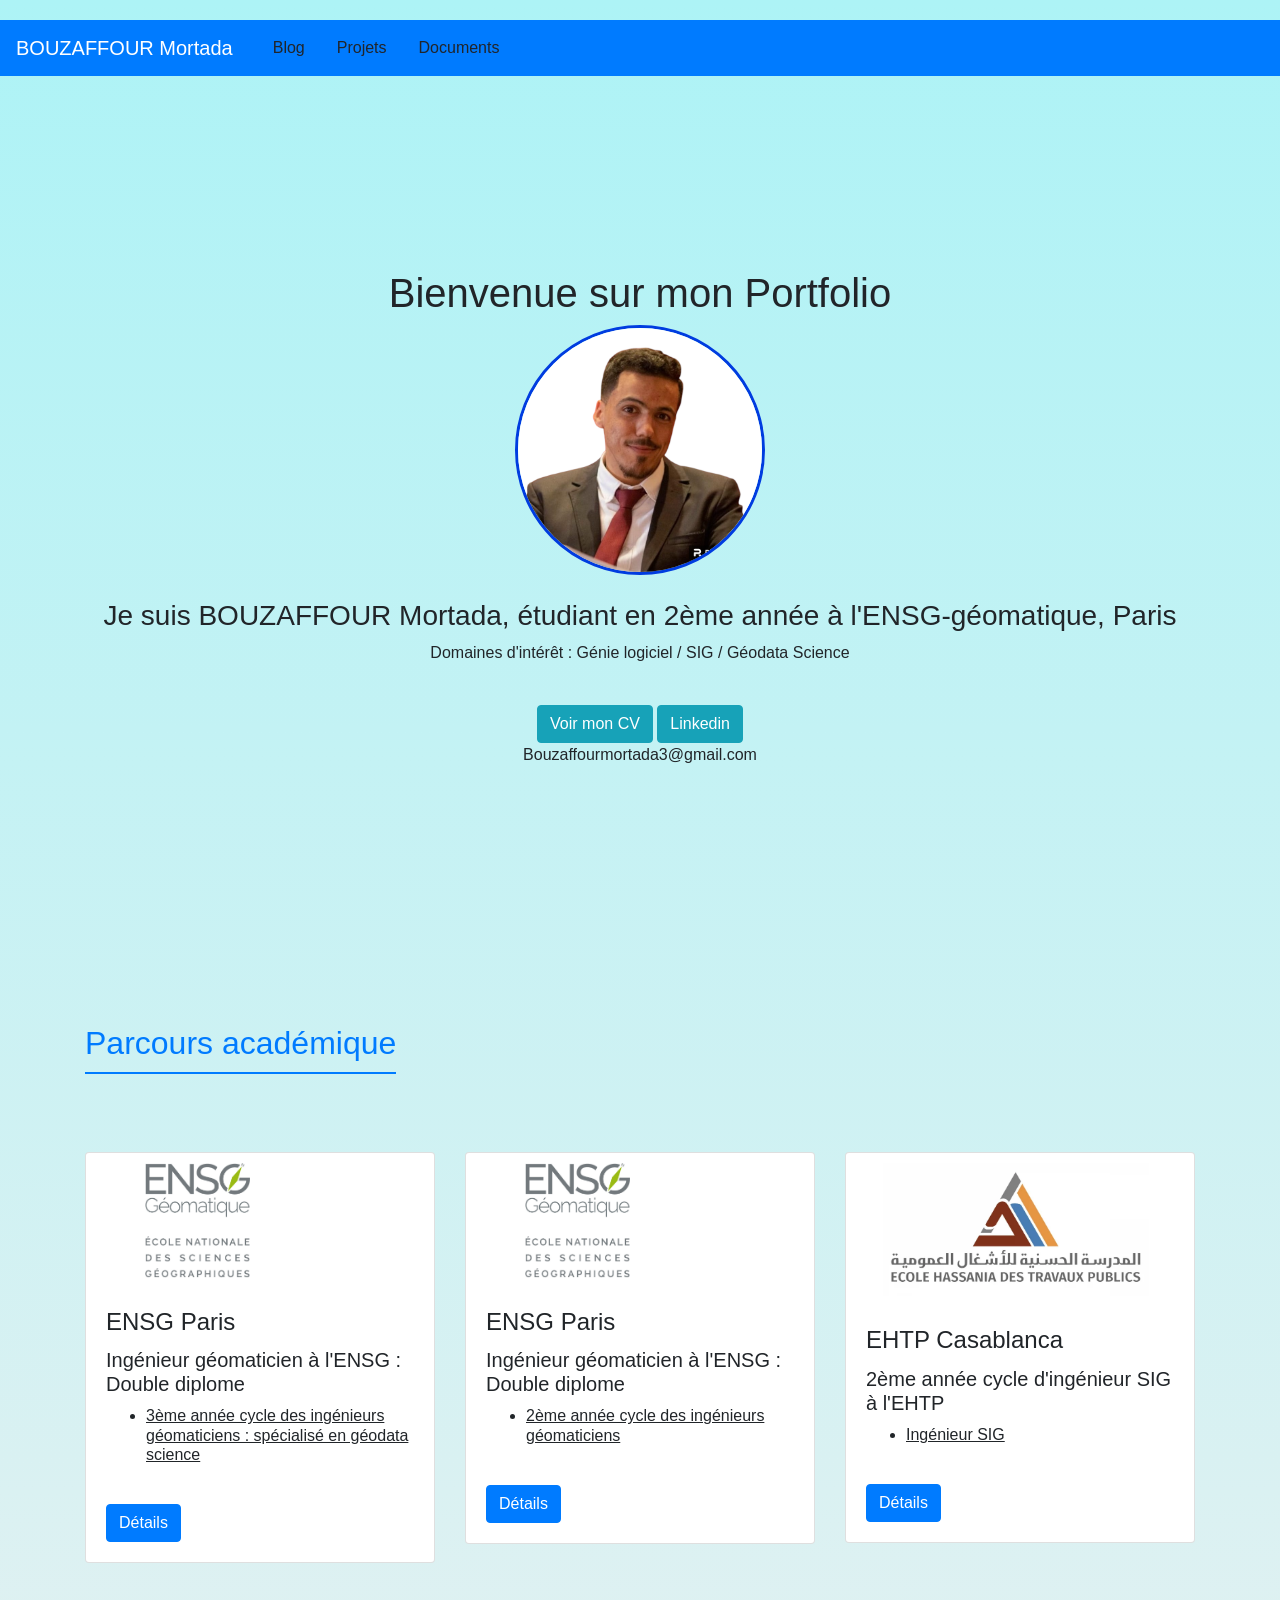
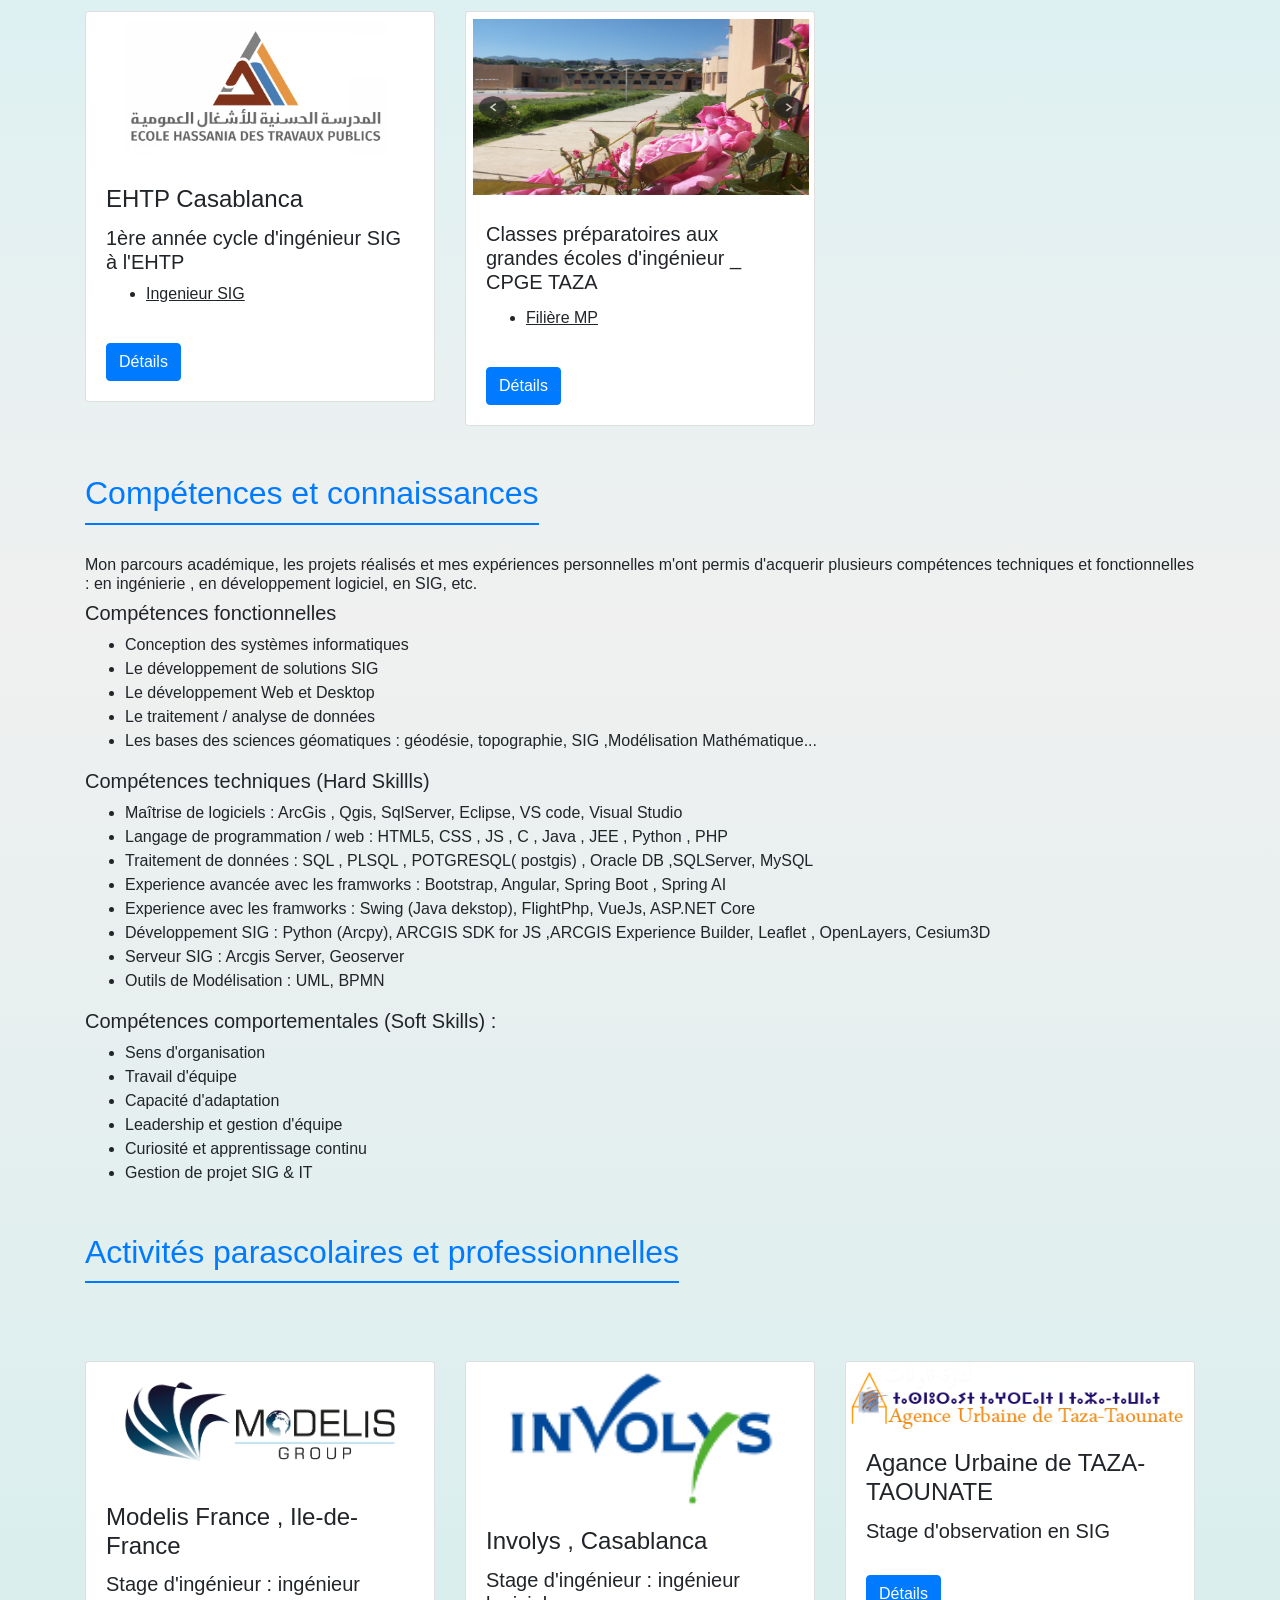
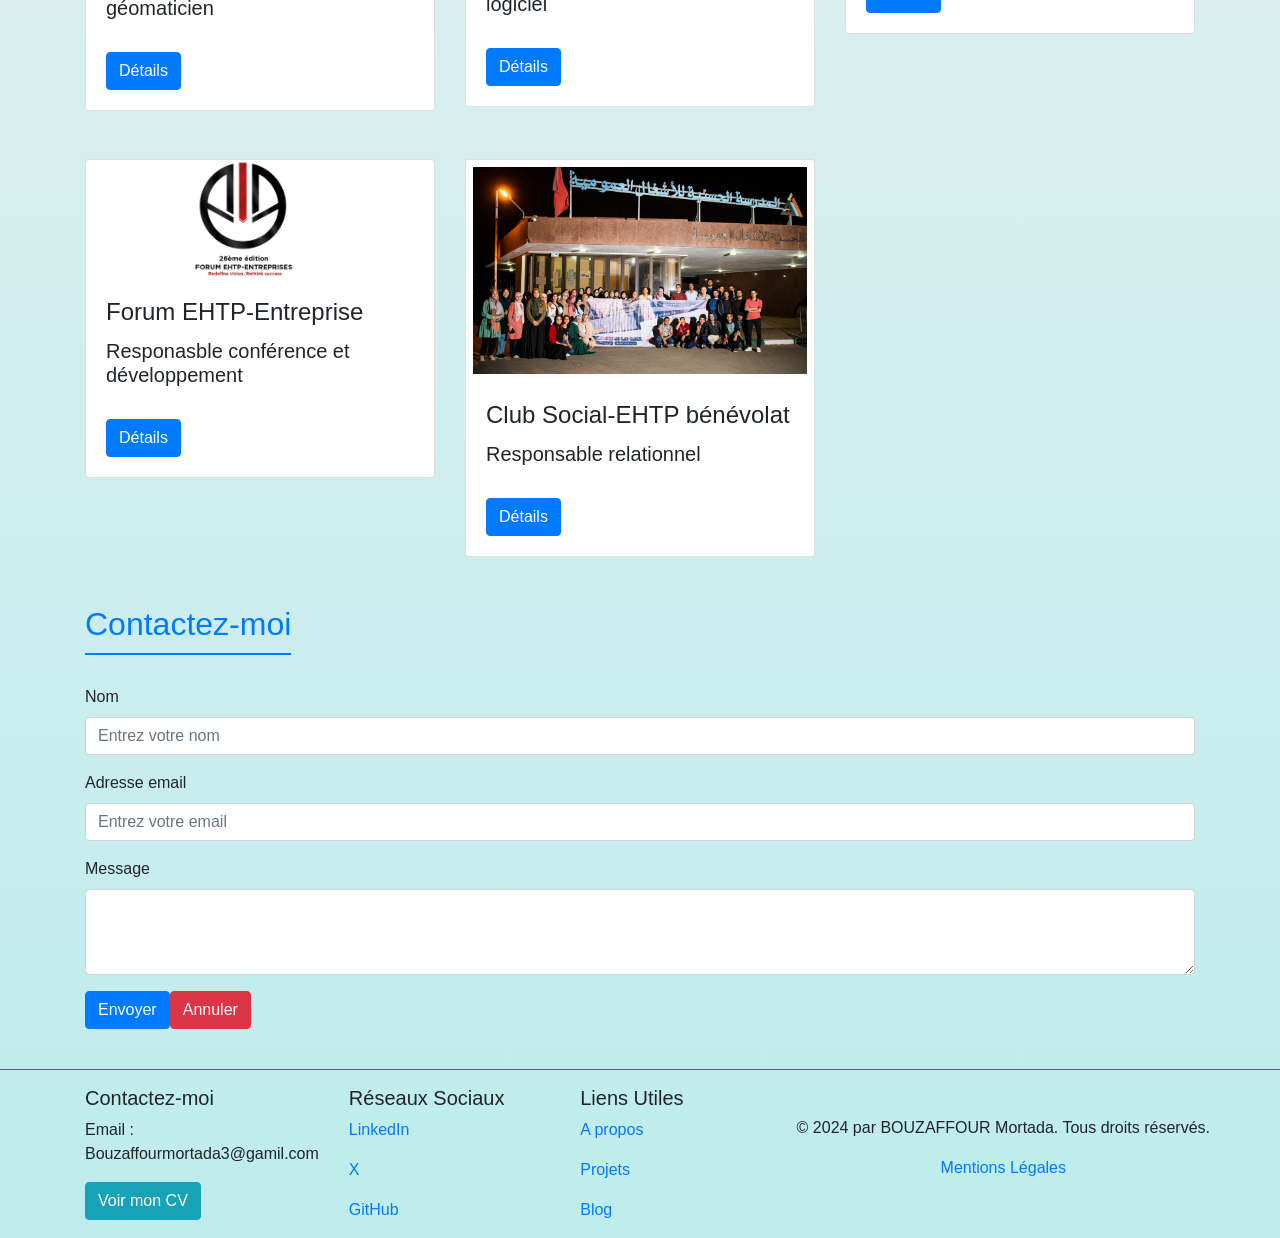
==== index.html @ d9fcce7d "mise à jour , ajout du stage modelis, et mise à jours des compétences , et de la 3 eme année à l'ens" ====
<!DOCTYPE html>
<html lang="fr">
<head>
    <meta charset="UTF-8">
    <meta name="viewport" content="width=device-width, initial-scale=1.0">
    <title>Portfolio</title>
    <!-- Bootstrap CSS -->
    <link href="https://stackpath.bootstrapcdn.com/bootstrap/4.5.2/css/bootstrap.min.css" rel="stylesheet">
    <!-- Custom CSS -->
    <link href="style.css" rel="stylesheet">
</head>
<body>


    <!-- Barre de navigation -->
  
     <nav class="navbar navbar-expand-lg navbar-dark bg-primary">
        <a class="navbar-brand " href="index.html">BOUZAFFOUR Mortada  </a>
        <button class="navbar-toggler" type="button" data-toggle="collapse" data-target="#navbarNav" aria-controls="navbarNav" aria-expanded="false" aria-label="Toggle navigation">
            <span class="navbar-toggler-icon"></span>
        </button>
        <div class="collapse navbar-collapse" id="navbarNav">
            <ul class="navbar-nav">
                <li class="nav-item ml-3">
                    <a class="nav-link text-body" href="blog.html">Blog </a>
                </li>
                <li class="nav-item ml-3">
                    <a class="nav-link text-body" href="projects.html">Projets</a>
                </li>
                <li class="nav-item ml-3">
                    <a class="nav-link text-body" href="documents.html">Documents</a>
                </li>
                
            </ul>
           
        </div>
    </nav>

    <!-- Section Page de Garde -->
<section id="home" class="container-fluid text-center" >
  <div class="row align-items-center min-vh-100">
      <div class="col">
        <h1>Bienvenue sur mon Portfolio</h1>
          <img src="Ressources/image_back_blanc.png" alt="Ma photo" class="rounded-circle" style="width:20%;height:20% ;border:3px solid rgb(0, 60, 224)">
          <br> <br><h3>Je suis BOUZAFFOUR  Mortada, étudiant en 2ème année à l'ENSG-géomatique, Paris</h3>
              <p > Domaines d'intérêt : Génie logiciel / SIG  / Géodata Science  </p><br>
             <a class="btn btn-info" href="Ressources/BOUZAFFOUR_Mortada_CV_SIG_QR.pdf" target="_blank">Voir mon CV </a> 
             <a class="btn btn-info me-2" href="https://www.linkedin.com/in/mortada-bouzaffour-1b0741219/" target="_blank">Linkedin</a> 

             <ul class="list-unstyled">
             
              <li>
                  <i class="fas fa-envelope"></i> Bouzaffourmortada3@gmail.com
              </li>
          </ul>
      </div>
  </div>
</section>

<!---->
<!-- Section Parcours académiques  -->
<section id="Parcours" class="container mt-5">
  <h2>Parcours académique</h2>
    <div class="row">
        <!-- ENSG 3ème année Géomaticien -->
    <div class="col-md-4 mt-5">
      <div class="card">
        <div>
          <img class="card-img-top" src="Ressources/ENSG.png" alt="ENSG Paris" style="width:50%;height:50%;padding:10px;padding-left:17%">
        </div>
        <div class="card-body">
          <h4 class="card-title">ENSG Paris</h4>
          <h5 class="card-text">Ingénieur géomaticien à l'ENSG : Double diplome</h5>
          <ul class="A">
            <li><h6 style="text-decoration:underline">3ème année cycle des ingénieurs géomaticiens : spécialisé en géodata science</h6>
              <i style="display: none;">- Systèmes d’information  </i>
              <i style="display: none;">- Analyse de données : Apprentissage statistique / IA, Statistique, Analyse spatiale </i>
              <i style="display: none;">- Architecture des SI d'entreprise et DevOps </i>
              <i style="display: none;">- Systèmes d'information décisionnels </i>
              <i style="display: none;">- Big-Data - gestion de données volumineuses et semi-structurées </i>
              <i style="display: none;">- Données géo-référencées, data science et prise de décision </i>
              <i style="display: none;">- ETL spatial </i>
              <i style="display: none;">- Webmapping, géovisualisation, data visualisation </i>

            </li>
          </ul>
          <br>
          <button onclick="toggleDetails(this)" class="btn btn-primary">Détails</button>
        </div>
      </div>
    </div>


      <!-- ENSG 2ème année Géomaticien -->
    <div class="col-md-4 mt-5">
      <div class="card">
        <div>
          <img class="card-img-top" src="Ressources/ENSG.png" alt="ENSG Paris" style="width:50%;height:50%;padding:10px;padding-left:17%">
        </div>
        <div class="card-body">
          <h4 class="card-title">ENSG Paris</h4>
          <h5 class="card-text">Ingénieur géomaticien à l'ENSG : Double diplome</h5>
          <ul class="A">
            <li><h6 style="text-decoration:underline">2ème année cycle des ingénieurs géomaticiens</h6>
              <i style="display: none;">- Géomatique et applications</i>
              <i style="display: none;">- Développement SIG desktop ( python - ArcGis Pro )</i>
              <i style="display: none;">- Photogrammétrie et géodésie avancée</i>
              <i style="display: none;">- Bases de données spatiales (POSTGIS) </i>
              <i style="display: none;">- Modélisation avancée en OOP </i>
              <i style="display: none;">- Normes et standards de données géographiques</i>
              <i style="display: none;">- Analyse  spatiale</i>
              <i style="display: none;">- Système d'information et réseaux </i>
              <i style="display: none;">- Gestion de projet Agile </i>
              <i style="display: none;">- Développement web / web mapping ( php, vue js , leaflet, openlayers , geoserver) </i>

            </li>
          </ul>
          <br>
          <button onclick="toggleDetails(this)" class="btn btn-primary">Détails</button>
        </div>
      </div>
    </div>
      <!-- EHTP -->
      <div class="col-md-4 mt-5 ">
          <div class="card">
              <img class="card-img-top" src="Ressources/ehtp_casa.webp" alt="EHTP Casablanca" style="width:90%;height:90%;padding:10px;padding-left:37px">
              <div class="card-body">
                  <h4 class="card-title">EHTP Casablanca</h4>
                  <h5 class="card-text" >2ème année cycle d'ingénieur SIG à l'EHTP</h5>
                  <ul class="A">
                    <li ><h6 style="text-decoration:underline">Ingénieur SIG</h6>
                      <i style="display: none;">- Analyse spatiale </i>
                      <i style="display: none;">- Statistques et analyse de données </i>
                      <i style="display: none;">- GPS et topographie avancée</i>
                      <i style="display: none;" >- Photogrammétrie </i> 
                      <i style="display: none;">- Conception de SI : UML</i>
                      <i style="display: none;" >- Développemnt web2 : Html,Bootstrap , ASP.NET , SQLServer</i>
                      <i style="display: none;">- Développement Web1: HTML,XML, Ajax,CSS; Bootstrap,JQuery,NodeJs,ExpressJS</i>
                      <i style="display: none;" >- Algorithmique et Programmation JAVA , JAVA Avancée </i> 
                    </li> 
                    
                  </ul>
                 <br>
                 <button onclick="toggleDetails(this)" class="btn btn-primary">Détails</button>

              </div>
          </div>
      </div>

     <!-- 1 ere année EHTP-->
      <div class="col-md-4 mt-5">
        <div class="card">
            <img class="card-img-top" src="Ressources/ehtp_casa.webp" alt="EHTP Casablanca" style="width:90%;height:90%;padding:10px;padding-left:37px">
            <div class="card-body">
                <h4 class="card-title">EHTP Casablanca</h4>
                <h5 class="card-text">1ère année cycle d'ingénieur SIG à l'EHTP</h5>
                <ul class="A">
                  <li> <h6 style="text-decoration:underline">Ingenieur SIG</h6>
                    <i style="display: none;">- Anlyse numérique </i>
                      <i style="display: none;">- Recherche opérationnelle </i>
                      <i style="display: none;" >- Géodésie et topographie fondamentale</i>
                      <i style="display: none;" >- Télédétection et traitement d'image </i>
                      <i style="display: none;">- Développement SIG </i>
                      <i style="display: none;" >- Algorithmique et Programmation C </i> 
                      <i style="display: none;">- Programmation orienté objet C++</i>
                  </li>
                </ul>
               <br>
               <button onclick="toggleDetails(this)" class="btn btn-primary">Détails</button>

            </div>
        </div>
    </div>

     <!--  PREPA -->
     <div class="col-md-4 mt-5">
      <div class="card">
        <div>
          <img class="card-img-top" src="Ressources/cpge_taza.png" alt="CPGE TAZA" style="height:190px; width:350px; padding:2%;">
        </div>
        <div class="card-body">
              <h5 class="card-title"> Classes préparatoires aux grandes écoles d'ingénieur _ CPGE TAZA</h5>
               <ul>
                <li> <h6 style="text-decoration:underline">Filière MP </h6>

                      
              </li>
              </ul>
              <ol class="A" style="display: none;">
                <i>Mathématiques, Physique et science d'ingénieur </i> 

                  <li >
                   <h6>Mathématiques fondamentales</h6> 
                    <i  > Algèbre linéaire, Analyse , Polynomes, Topologie ... </i>
                  </li>
                  <li > <h6>Physique fondamentale </h6>
                    <i  > Mécanique , thermmodynamique, Optique physique/ondulatoire , Electromagnétique, Electronique...</i>
                  </li>
                  <li > <h6>Informatique </h6>
                    <i  >Architecture des ordinateurs, Algorithmique et programmation avec Python, Base de données relationnelle et langage SQL</i>
                  </li>
                 
                </ol>
               <br>
            <button onclick="toggleDetails2(this)" class="btn btn-primary">Détails</button>
          </div>
      </div>
  </div>
</section>


<!-- Section  Compétences -->
<section id="hardSkills" class="container mt-5">
  <h2>Compétences et connaissances</h2>
  <h6>Mon parcours académique, les projets réalisés et mes expériences personnelles m'ont permis d'acquerir plusieurs compétences techniques  et fonctionnelles : en ingénierie , en développement logiciel, en SIG, etc.</h6>
 
    <h5> Compétences fonctionnelles</h5>
    <ul>
    <li> Conception des systèmes informatiques</li>
    <li> Le développement de solutions SIG</li>
    <li> Le développement Web et Desktop </li>
    <li> Le traitement / analyse de données   </li>
    <li> Les bases des sciences géomatiques : géodésie, topographie, SIG ,Modélisation Mathématique...  </li>
  </ul>
  
  <h5> Compétences techniques (Hard Skillls)</h5>
  <ul>
    <li> Maîtrise de logiciels : ArcGis , Qgis, SqlServer, Eclipse, VS code, Visual Studio</li>
  <li> Langage de programmation / web  : HTML5, CSS , JS , C , Java , JEE , Python , PHP</li>
  <li> Traitement de données : SQL , PLSQL , POTGRESQL( postgis) , Oracle DB ,SQLServer, MySQL</li>
  <li> Experience avancée avec les framworks : Bootstrap, Angular, Spring Boot , Spring AI </li>
  <li> Experience avec les framworks :  Swing (Java dekstop), FlightPhp, VueJs, ASP.NET Core </li>
  <li> Développement SIG : Python (Arcpy), ARCGIS SDK for JS ,ARCGIS Experience Builder, Leaflet , OpenLayers, Cesium3D </li>
  <li> Serveur  SIG : Arcgis Server, Geoserver </li>
  <li> Outils de Modélisation  : UML, BPMN   </li>
  </ul>

  <h5> Compétences comportementales (Soft Skills) :</h5>
  <ul><li> Sens d'organisation </li>
  <li>Travail d'équipe </li>
  <li>Capacité d'adaptation </li> 
  <li>Leadership et gestion d'équipe </li>
  <li>Curiosité et apprentissage continu </li>
  <li>Gestion de projet SIG & IT  </li>
</ul>
  <!-- Ajoutez plus de détails sur vos compétences et études ici -->
</section>

<!--  Section Activitées parascolaire et expérience professionnelles -->
<section id="Parcours" class="container mt-5">
  <h2>Activités parascolaires et professionnelles</h2>
    <div class="row">

       <!-- Stage d'ingénieur 2 : Modelis france -->
      <div class="col-md-4 mt-5">
        <div class="card">
            <img class="card-img-top" src="Ressources/MODELIS-Groupe.png" alt="Modelis France, société de services en géométique" >
            <div class="card-body">
                <h4 class="card-title">Modelis France , Ile-de-France</h4>
                <h5 class="card-text">Stage d'ingénieur : ingénieur géomaticien</h5>
                <ul class="A"  style="display: none;">
                  <li><h6>Sujet :</h6> 
                    Participation au développement de GeoLand, une application web sig dédiée au cadastre et aux calculs topographiques.
                     En particulier, la mise en place d'un assistant IA géospatial intégré au GeoLand.  
                  </li>
                  <li> <h6>Taches et Réalisations :</h6>
                  <i>- Comprendre les besoins fonctionnelles et mettre en place les modules et les APIs correspondants.  </i>
                    <i>- Mise en place de widgets d'analyse spatiale , de validation de la géomètrie , de profil utilisateur ..., avec Angular et openlayers  </i>
                   
                      <i>- Développement des APIs métier avec Spring Boot   </i>
                      <li> - Conception et mise en place d'un assistant IA, en utilisant le Framwork java Spring AI  </li>
                      </li> 
                   <li> <a href="Ressources/Rapport_de_stage_modelis.pdf" target="_blank"> Voir Rapport</a></li>
                </ul>
               <br>
               <button onclick="toggleDetails2(this)" class="btn btn-primary">Détails</button>
            </div>
        </div>
    </div>


      <!-- Stage d'ingénieur -->
      <div class="col-md-4 mt-5">
        <div class="card">
            <img class="card-img-top" src="Ressources/involys.png" alt="Involys, éditeur de logiciels , Casablanca" >
            <div class="card-body">
                <h4 class="card-title">Involys , Casablanca</h4>
                <h5 class="card-text">Stage d'ingénieur : ingénieur logiciel </h5>
                <ul class="A"  style="display: none;">
                  <li><h6>Sujet :</h6> 
                    Mise en place d’un syst`eme de
                    journalisation des transactions dans une
                    solution de gestion des budgets et des
                    achats
                  </li>
                  <li> <h6>Taches et Réalisations :</h6>
                  <i>- Comprendre les besoins client, adaptation avec l'environnement de travail tachnique de la société (.NET , Azure , Angular , Oracle DB )  </i>
                    <i>- Analyse de données et développement de scripts PLSQL pour la création et le  peuplement de la BD </i>
                   
                      <i>- Développement des API Back-End en utilisant .NET CORE   </i>
                      <li> - Développemnt de quelque module de l'intérface utilisateur en utilisant le framwork Angular  </li>
                      </li> 
                   <li> <a href="Ressources/Rapport_involys_p1_2.pdf" target="_blank"> Voir Rapport</a></li>
                </ul>
               <br>
               <button onclick="toggleDetails2(this)" class="btn btn-primary">Détails</button>
            </div>
        </div>
    </div>

      <!-- Stage d'observation -->
      <div class="col-md-4 mt-5">
          <div class="card">
              <img class="card-img-top" src="Ressources/Au_taza_taounat.png" alt="Agence urbaine de TAZA-TAOUNATE" >
              <div class="card-body">
                  <h4 class="card-title">Agance Urbaine de TAZA-TAOUNATE</h4>
                  <h5 class="card-text">Stage d'observation en SIG </h5>
                  <ul class="A"  style="display: none;">
                    <li><h6>Sujet :</h6> 
                      Elaboration d'un mode opératoire pour l'intégration des
                      documents d'urbanisme dans le Géoportail national
                    </li>
                    <li> <h6>Taches et Réalisations :</h6>
                    <i>-Comprendre le processus de préparation des plan d'aménagement et de
                      développement </i>
                      <i>-Préparation du plan d'aménagement du centre de MAGHRAOUA </i>
                     
                        <i>-Développement des scripts Python pour l'automatisation de la procédure </i>
                        </li> 
                     <li> <a href="Ressources/BOUZAFFOUR_Mortada_2SIG_Rapport_SIP.pdf" target="_blank"> Voir Rapport</a></li>
                  </ul>
                 <br>
                 <button onclick="toggleDetails2(this)" class="btn btn-primary">Détails</button>
              </div>
          </div>
      </div>

         <!--  Forum -->
         <div class="col-md-4 mt-5">
          <div class="card">
              <img class="card-img-top" src="Ressources/forum.png" alt="Forum EHTP-Entreprise" style="width:60%;height:60%;padding-left: 30%;" >
              <div class="card-body">
                <h4 class="card-title"> Forum EHTP-Entreprise</h4>
                  <h5 class="card-text">Responasble conférence et développement </h5>                   
                   <ul class="A" style="display: none;">
                      <li >Participation à l'organisation de la 26ème édition de Forum annuel des entreprises </li>
                      <li> Participation au développement du thème de la 26ème édition
                        <i > “La gestion durable des ressources hydriques pour assurer un avenir résilient : un défi majeur pour un ingénieur novateur”</i>
                      </li>
  
                    </ul>
                   <br>
                <button onclick="toggleDetails2(this)" class="btn btn-primary">Détails</button>
              </div>
          </div>
      </div>
  
     
        <!--  Social -->
        <div class="col-md-4 mt-5">
          <div class="card">
              <img class="card-img-top" src="Ressources/club_social.jpg" alt="Caravane club social ehtp" style="padding: 2%;" >
              <div class="card-body">
                  <h4 class="card-title"> Club Social-EHTP bénévolat</h4>
                  <h5 class="card-text">Responsable relationnel  </h5>                   
                   <ul class="A" style="display: none;">
                      <li>Responsable de l'organisation de forum social de l'Ecole Hassania des Travaux Publics</li>
                      <li > Animateur de la journée du forum social</li>
                      <li > Chef de cellule : Aménagement , Caravane BASSMA édition 13 </li>
                      <li > Participation à l'action : Warm Hearts</li>


                    </ul>
                   <br>
                   <button onclick="toggleDetails2(this)" class="btn btn-primary">Détails</button>

              </div>
          </div>
        </div>

      
</section>

<!-- Section ; contactez moi -->
<section class="container mt-5">
  <h2>Contactez-moi</h2>
  <div>
  <form id="formContact" method="POST">
      <div class="form-group">
          <label for="nom">Nom</label>
          <input name="Nom" type="text" class="input form-control" id="nom" placeholder="Entrez votre nom">
      </div>
      <div class="form-group">
          <label for="email">Adresse email</label>
          <input name="Email" type="email" class="input form-control" id="email" placeholder="Entrez votre email">
      </div>
      <div class="form-group">
          <label for="message">Message</label>
          <textarea    name="Message" class="input form-control" id="messagecontact" rows="3"></textarea>
      </div>
     
      <div class="d-flex justify-content-start">
        <div class="me-5"> <!-- Bootstrap 5 uses 'me-*' for margin end, 'mr-*' in Bootstrap 4 -->
          <button class="btn btn-primary" type="submit" id="submit-button">
            Envoyer
          </button>
        </div>
        <div>
          <button onclick="cancel()" class="btn btn-danger">
            Annuler
          </button>
        </div>
      </div>
      

  </form>
 
  <div
  id="message"
  style="
    display: none;
    margin: 20px;
    font-weight: bold;
    color: green;
    padding: 8px;
    background-color: beige;
    border-radius: 4px;
    border-color: aquamarine;
  "
></div>

</div>
  <br>
  
</section>

<hr class="bg-primary" >
<footer class="footer">
  <div class="container">
      <div class="row">
          <div class="col">
              <h5>Contactez-moi</h5>
              <p>Email : Bouzaffourmortada3@gamil.com</p>
             
                <a class="btn btn-info" href="Ressources/BOUZAFFOUR_Mortada_CV_SIG_QR.pdf" target="_blank">Voir mon CV </a> 
               
          </div>
          <div class="col">
              <h5>Réseaux Sociaux</h5>
              <p><a href="https://www.linkedin.com/in/mortada-bouzaffour-1b0741219/" target="_blank">LinkedIn</a></p>
              <p><a href="https://twitter.com/print_symphony" target="_blank">X</a></p>
              <p><a href="https://github.com/mortadabff" target="_blank">GitHub</a></p>
          </div>
          <div class="col">
              <h5>Liens Utiles</h5>
              <p><a href="#">A propos</a></p>
              <p><a href="projects.html">Projets</a></p>
              <p><a href="blog.html">Blog</a></p>
          </div>

          <div class="footer-bottom" style=" text-align: center; margin-top: 20px;padding-top: 10px;">
            <p>© 2024 par BOUZAFFOUR Mortada. Tous droits réservés.</p>
            <p><a href="MentionsLegales.html">Mentions Légales</a></p>
        </div>

      </div>
  </div>
</footer>

  
  

<script>
  function toggleDetails(button) {
      var contents = button.parentElement.querySelectorAll('.A >li > i');
      contents.forEach(function(content) {
          if (content.style.display === 'none') {
              content.style.display = 'block';
              button.textContent = 'Moins de détails';
          } else {
              content.style.display = 'none';
              button.textContent = 'Détails';
          }
      });
  }

  function toggleDetails2(button) {
      var contents = button.parentElement.querySelectorAll('.A');
      contents.forEach(function(content) {
          if (content.style.display === 'none') {
              content.style.display = 'block';
              button.textContent = 'Moins de détails';
          } else {
              content.style.display = 'none';
              button.textContent = 'Détails';
          }
      });
  }
  function toggleDetails3(button) {
      var contents = button.parentElement.querySelectorAll('.A');
      contents.forEach(function(content) {
          if (content.style.display === 'none') {
              content.style.display = 'block';
              button.textContent = 'Moins de détails';
          } else {
              content.style.display = 'none';
              button.textContent = 'Détails';
          }
      });
  }

  </script>

<script>
  document.getElementById("formContact").addEventListener("submit", function (e) {
    e.preventDefault(); // Prevent the default form submission
    document.getElementById("message").textContent = "Submitting..";
    document.getElementById("message").style.display = "block";
    document.getElementById("submit-button").disabled = true;

    // Collect the form data
    var formData = new FormData(this);
    var keyValuePairs = [];
    for (var pair of formData.entries()) {
      keyValuePairs.push(pair[0] + "=" + pair[1]);
    }

    var formDataString = keyValuePairs.join("&");

    // Send a POST request to your Google Apps Script
    fetch(
      "https://script.google.com/macros/s/AKfycbxHWndEGBR891V6knwzvIdC1I8MZAuiKZEB40sPesVJzAdSeg1YFvNuL2kiKyPC7c9T/exec",
      {
        redirect: "follow",
        method: "POST",
        body: formDataString,
        headers: {
          "Content-Type": "text/plain;charset=utf-8",
        },
      }
    )
      .then(function (response) {
        // Check if the request was successful
        if (response) {
          return response; // Assuming your script returns JSON response
        } else {
          throw new Error("Failed to submit the form.");
        }
      })
      .then(function (data) {
        // Display a success message
        document.getElementById("message").textContent =
          "Data submitted successfully!";
        document.getElementById("message").style.display = "block";
        document.getElementById("message").style.backgroundColor = "green";
        document.getElementById("message").style.color = "beige";
        document.getElementById("submit-button").disabled = false;
        document.getElementById("formContact").reset();

        setTimeout(function () {
          document.getElementById("message").textContent = "";
          document.getElementById("message").style.display = "none";
        }, 2600);
      })
      .catch(function (error) {
        // Handle errors, you can display an error message here
        console.error(error);
        document.getElementById("message").textContent =
          "An error occurred while submitting the form.";
        document.getElementById("message").style.display = "block";
      });


      function cancel (error) { 
        document.getElementById("form").reset();
      }

  });
</script>


    <!-- Bootstrap JS, Popper.js, and jQuery -->
    <script src="https://code.jquery.com/jquery-3.5.1.slim.min.js"></script>
    <script src="https://cdn.jsdelivr.net/npm/@popperjs/core@2.11.6/dist/umd/popper.min.js"></script>
    <script src="https://stackpath.bootstrapcdn.com/bootstrap/4.5.2/js/bootstrap.min.js"></script>
</body>
</html>
---- style.css ----
body {
    padding-top: 20px;
}

#about {
    text-align: center;
}
h2 {
    font-family: 'Arial', sans-serif; /* Choisissez une police élégante */
    color: #007bff; /* Couleur de titre (par exemple, bleu Bootstrap) */
    text-align: center; /* Centrer les titres */
    margin-bottom: 30px; /* Espace sous le titre */
    padding-bottom: 10px; /* Espace au-dessus de la ligne */
    border-bottom: 2px solid #007bff; /* Ligne sous le titre */
    display: inline-block; /* Permet la bordure de s'adapter à la longueur du texte */
    line-height: 1.2; /* Espacement des lignes */
}

/* Personnalisation pour les sections spécifiques si nécessaire */
#skills h2 {
    /* Styles spécifiques à la section Études et Compétences */
}

#contact h2 {
    /* Styles spécifiques à la section Contact */
}
body {
    background: linear-gradient(to bottom, rgb(173, 243, 246),rgb(240, 240, 240), rgb(190, 236, 236));
    background-repeat: no-repeat;
}
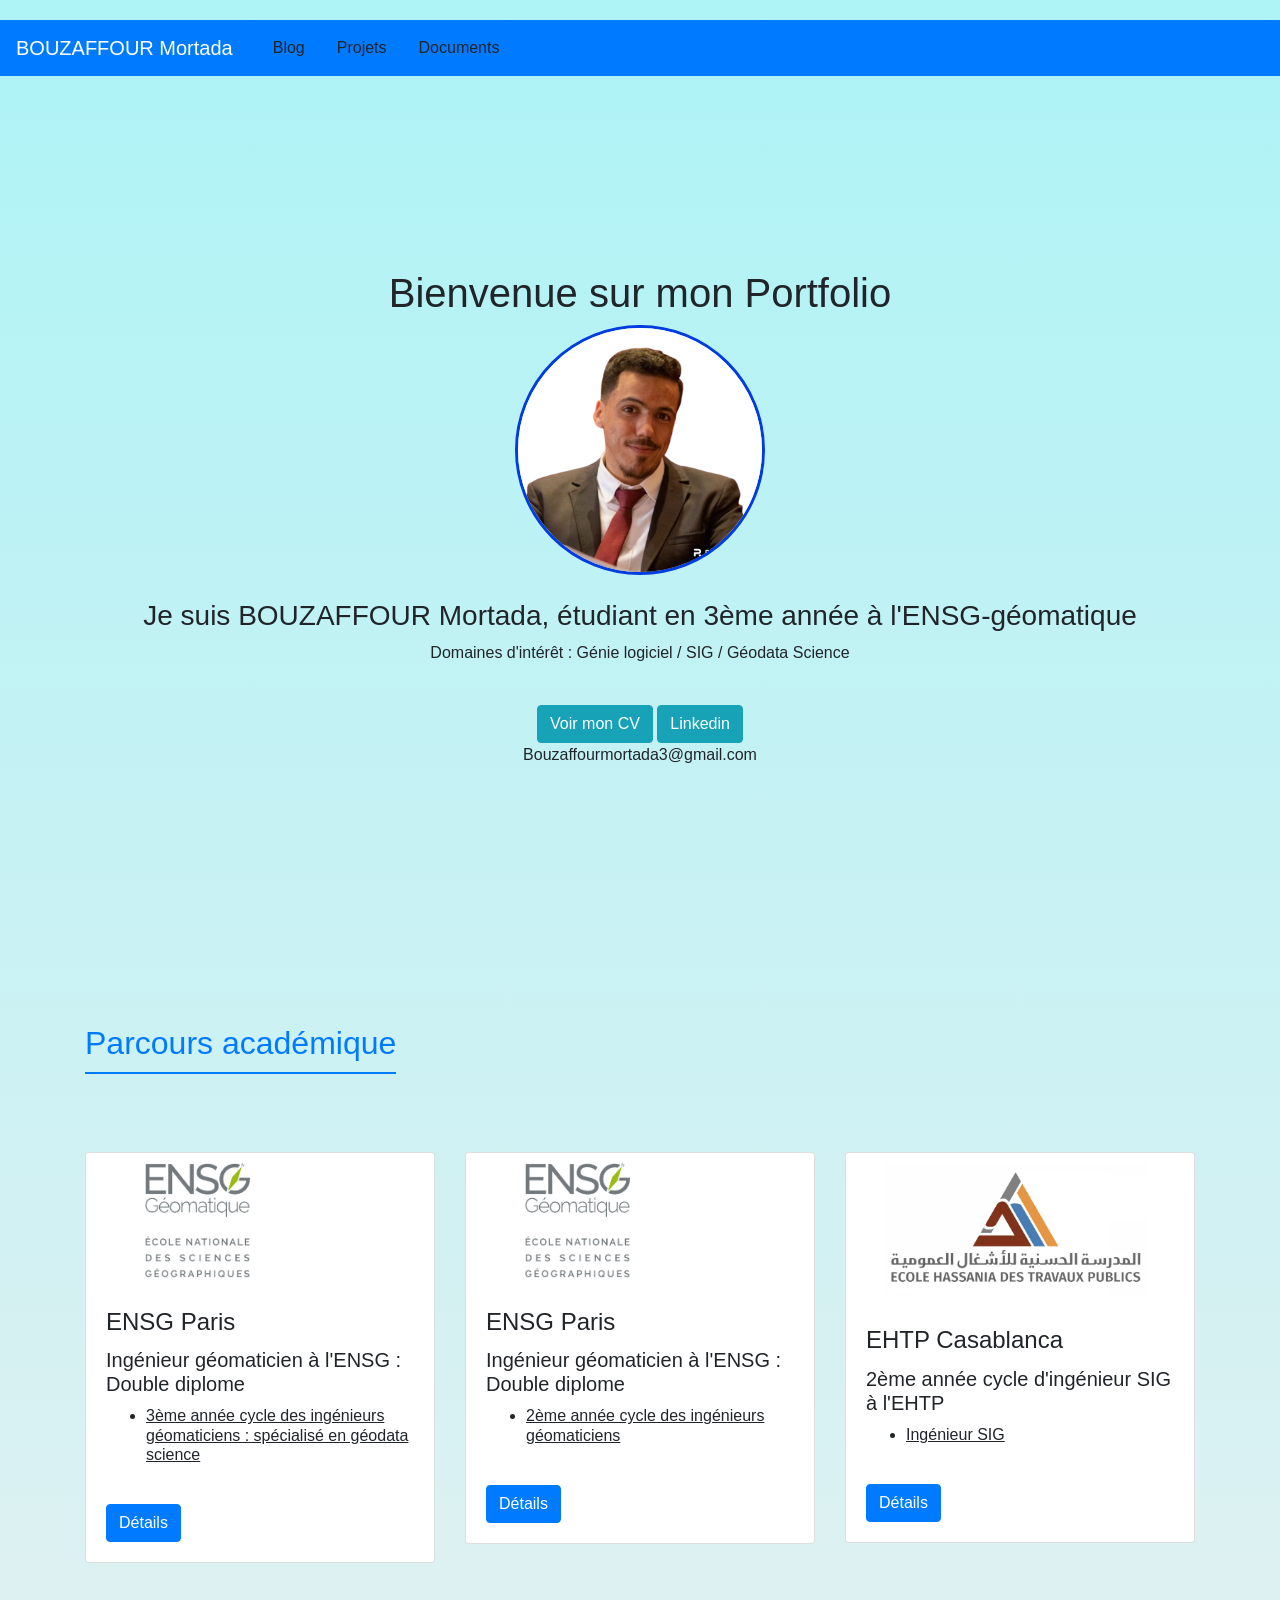
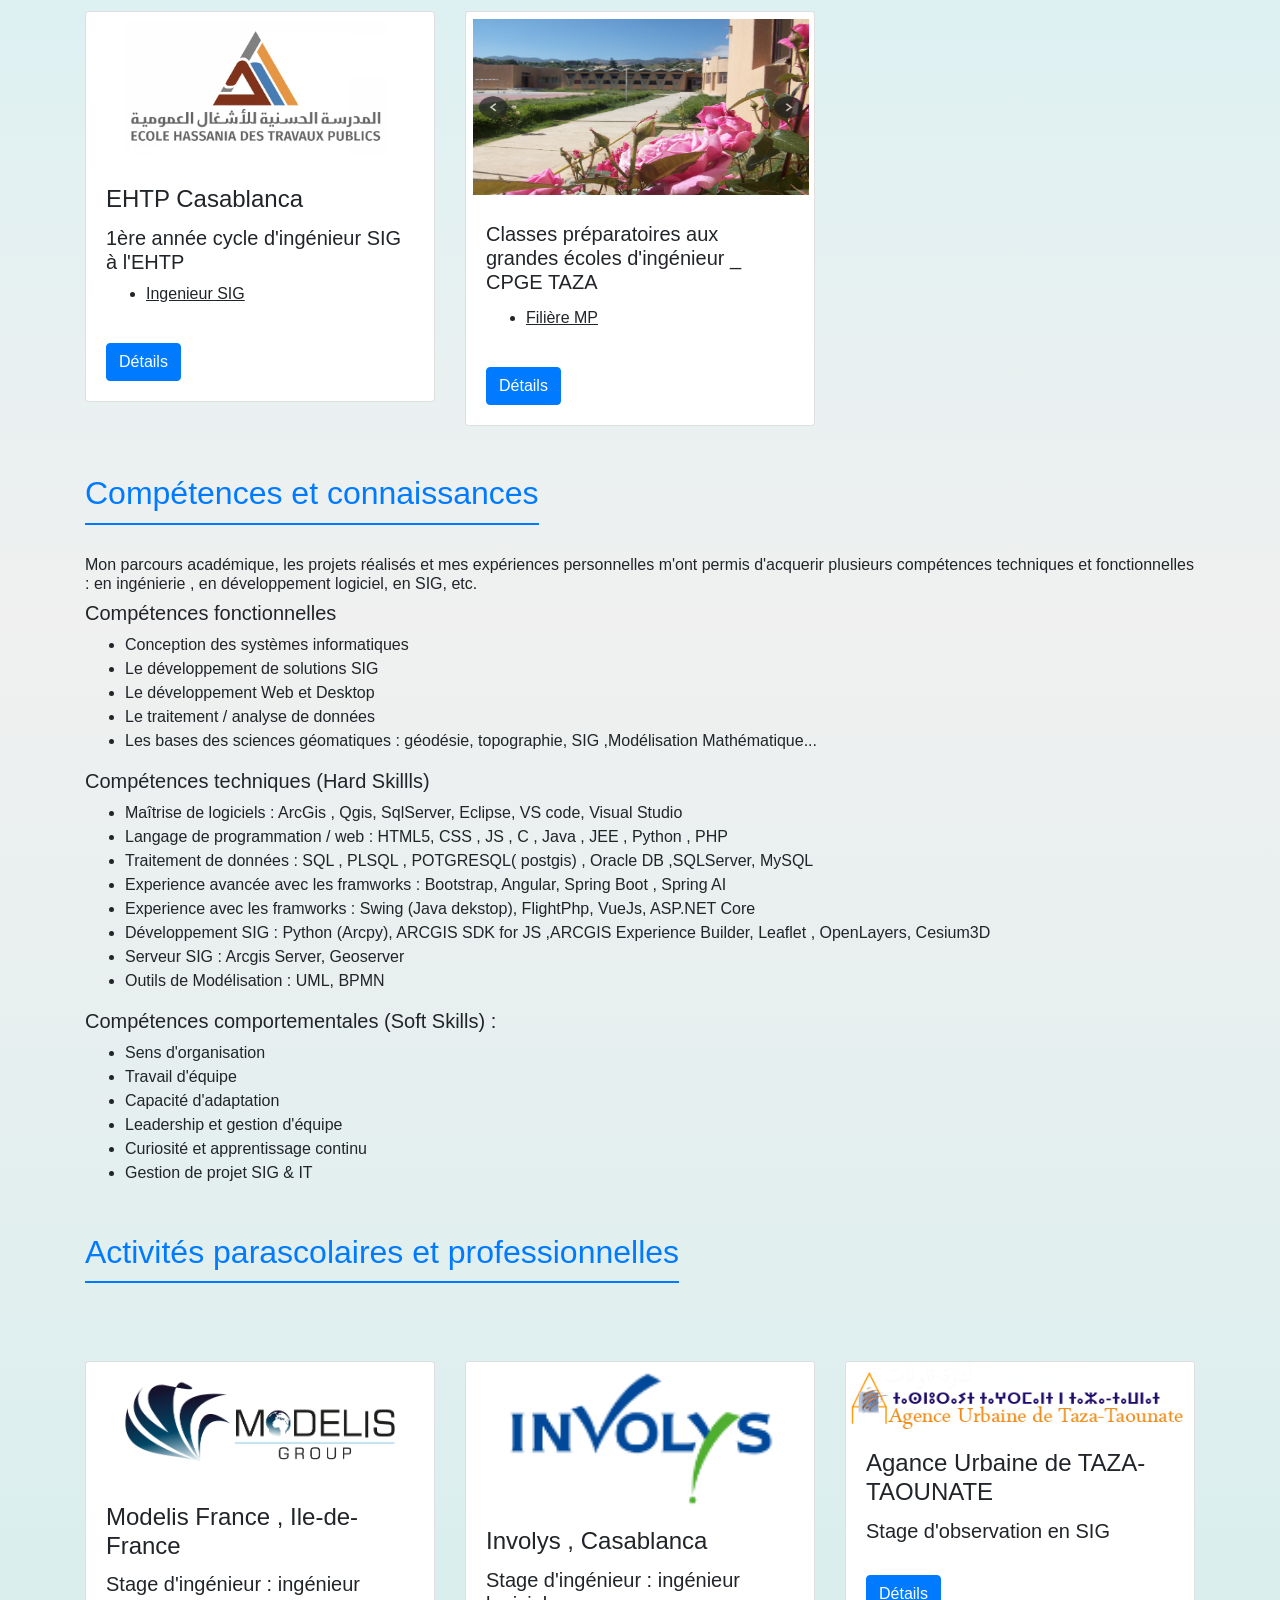
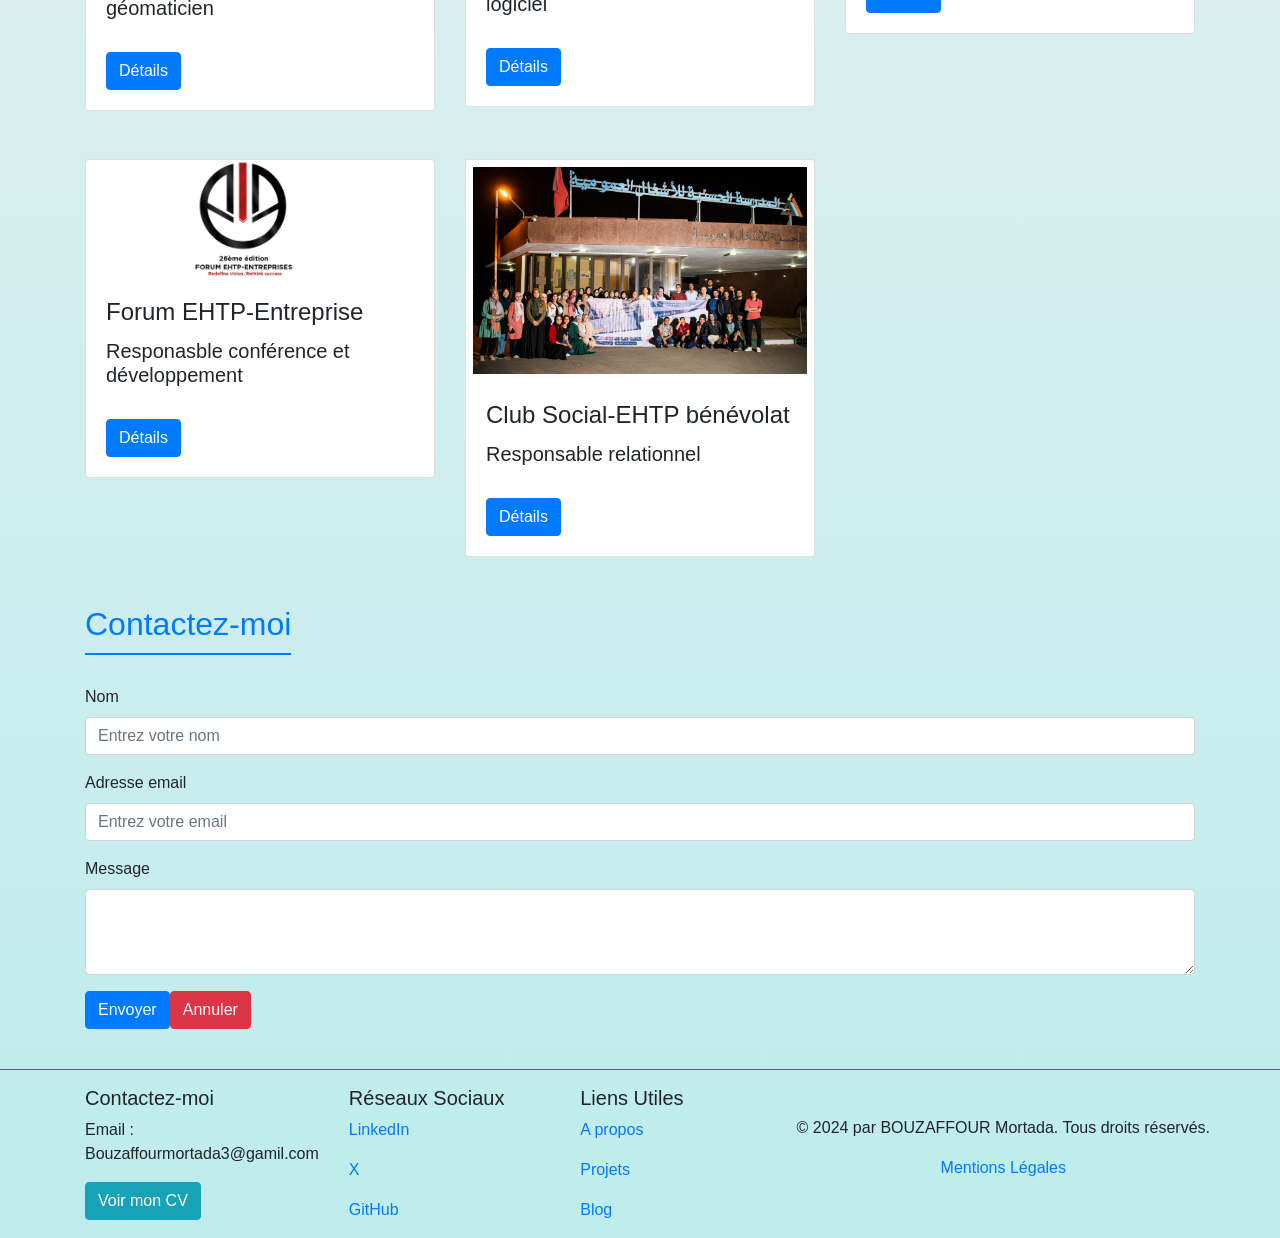
==== commit 13217d9b: "mise à jour du cv" ====
--- a/index.html
+++ b/index.html
@@ -42,9 +42,9 @@
       <div class="col">
         <h1>Bienvenue sur mon Portfolio</h1>
           <img src="Ressources/image_back_blanc.png" alt="Ma photo" class="rounded-circle" style="width:20%;height:20% ;border:3px solid rgb(0, 60, 224)">
-          <br> <br><h3>Je suis BOUZAFFOUR  Mortada, étudiant en 2ème année à l'ENSG-géomatique, Paris</h3>
+          <br> <br><h3>Je suis BOUZAFFOUR  Mortada, étudiant en 3ème année à l'ENSG-géomatique</h3>
               <p > Domaines d'intérêt : Génie logiciel / SIG  / Géodata Science  </p><br>
-             <a class="btn btn-info" href="Ressources/BOUZAFFOUR_Mortada_CV_SIG_QR.pdf" target="_blank">Voir mon CV </a> 
+             <a class="btn btn-info" href="Ressources/Mortada_BOUZAFFOUR_cv_09_2025.pdf" target="_blank">Voir mon CV </a> 
              <a class="btn btn-info me-2" href="https://www.linkedin.com/in/mortada-bouzaffour-1b0741219/" target="_blank">Linkedin</a> 
 
              <ul class="list-unstyled">
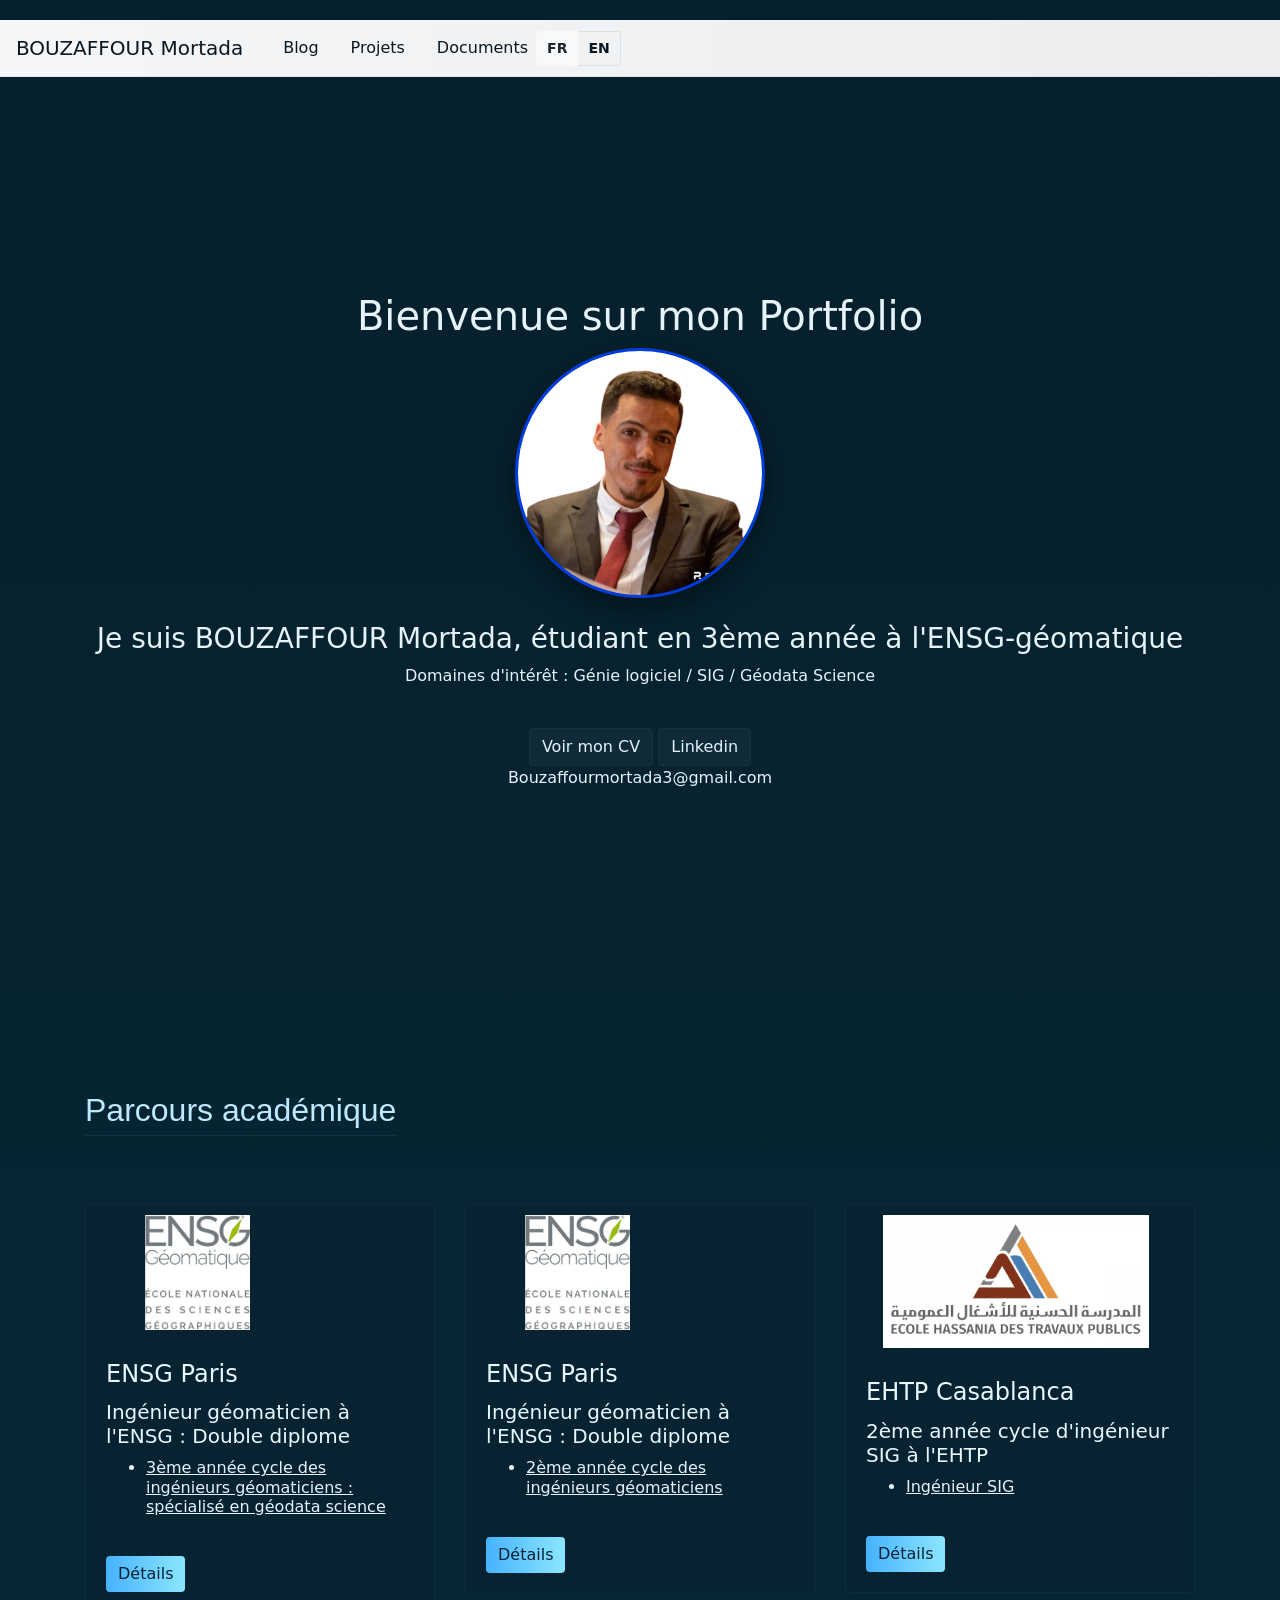
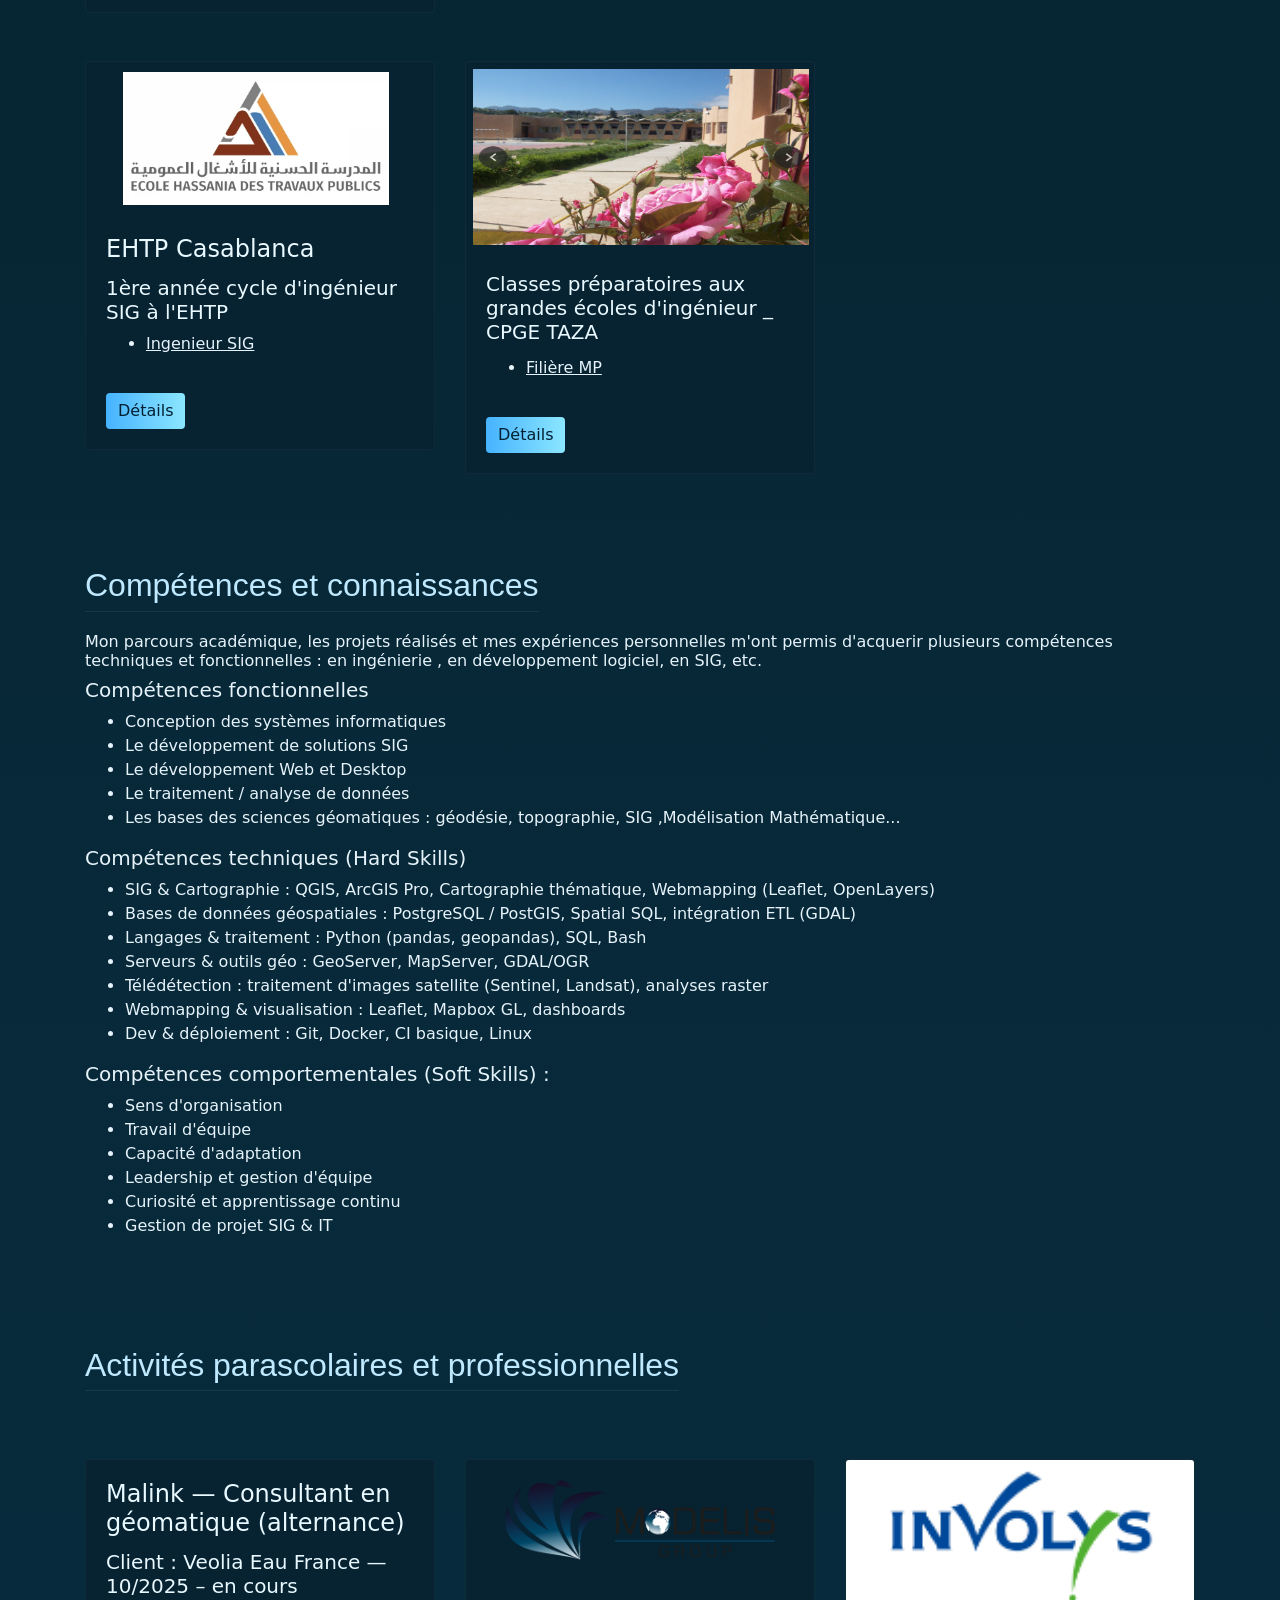
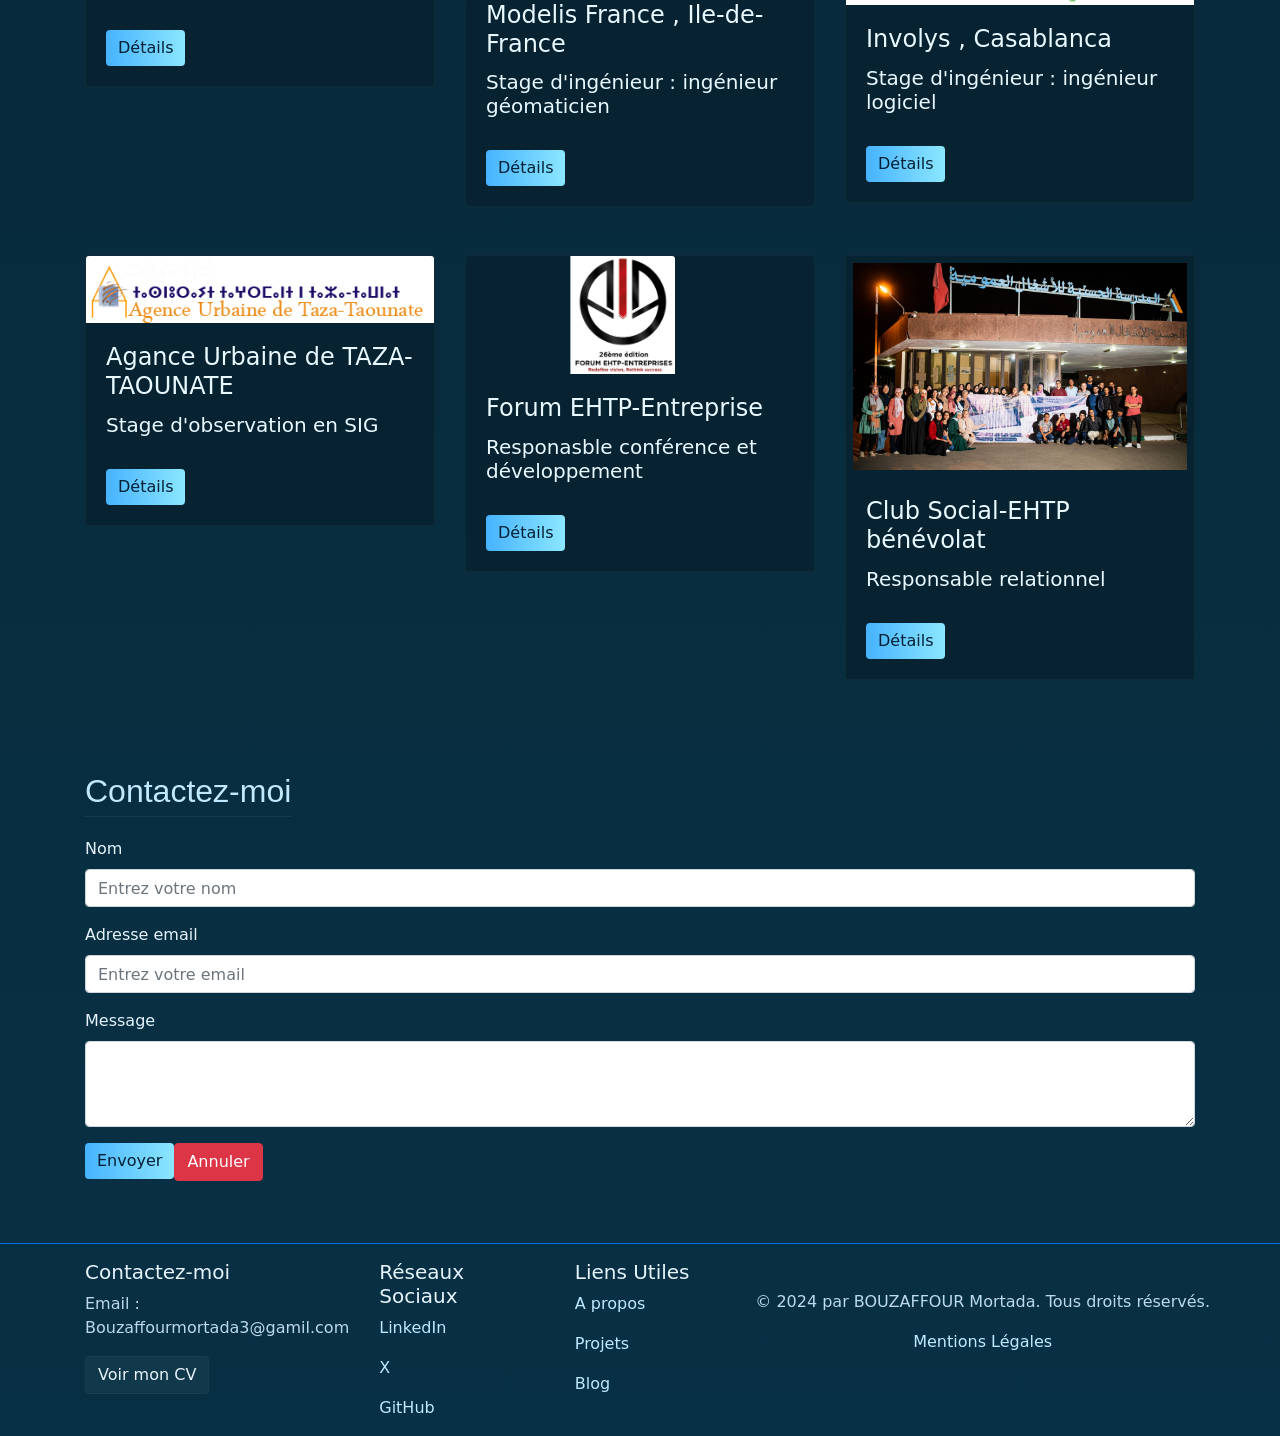
==== commit 0b441360: "modification du style ," ====
--- a/index.html
+++ b/index.html
@@ -15,20 +15,28 @@
     <!-- Barre de navigation -->
   
      <nav class="navbar navbar-expand-lg navbar-dark bg-primary">
-        <a class="navbar-brand " href="index.html">BOUZAFFOUR Mortada  </a>
+        <a class="navbar-brand " href="index.html">BOUZAFFOUR Mortada</a>
         <button class="navbar-toggler" type="button" data-toggle="collapse" data-target="#navbarNav" aria-controls="navbarNav" aria-expanded="false" aria-label="Toggle navigation">
             <span class="navbar-toggler-icon"></span>
         </button>
         <div class="collapse navbar-collapse" id="navbarNav">
             <ul class="navbar-nav">
                 <li class="nav-item ml-3">
-                    <a class="nav-link text-body" href="blog.html">Blog </a>
+            <a class="nav-link text-body" href="blog.html"><span id="nav_blog">Blog</span></a>
                 </li>
                 <li class="nav-item ml-3">
-                    <a class="nav-link text-body" href="projects.html">Projets</a>
+            <a class="nav-link text-body" href="projects.html"><span id="nav_projects">Projets</span></a>
                 </li>
                 <li class="nav-item ml-3">
-                    <a class="nav-link text-body" href="documents.html">Documents</a>
+            <a class="nav-link text-body" href="documents.html"><span id="nav_documents">Documents</span></a>
+                </li>
+                <li class="nav-item ml-auto lang-item">
+                  <div class="nav-link p-0">
+                    <div class="lang-switch btn-group btn-group-sm" role="group" aria-label="Language switch">
+                      <button id="btn-fr" class="btn btn-outline-light active">FR</button>
+                      <button id="btn-en" class="btn btn-outline-light">EN</button>
+                    </div>
+                  </div>
                 </li>
                 
             </ul>
@@ -40,12 +48,12 @@
 <section id="home" class="container-fluid text-center" >
   <div class="row align-items-center min-vh-100">
       <div class="col">
-        <h1>Bienvenue sur mon Portfolio</h1>
+        <h1 id="hero_title">Bienvenue sur mon Portfolio</h1>
           <img src="Ressources/image_back_blanc.png" alt="Ma photo" class="rounded-circle" style="width:20%;height:20% ;border:3px solid rgb(0, 60, 224)">
           <br> <br><h3>Je suis BOUZAFFOUR  Mortada, étudiant en 3ème année à l'ENSG-géomatique</h3>
-              <p > Domaines d'intérêt : Génie logiciel / SIG  / Géodata Science  </p><br>
-             <a class="btn btn-info" href="Ressources/Mortada_BOUZAFFOUR_cv_09_2025.pdf" target="_blank">Voir mon CV </a> 
-             <a class="btn btn-info me-2" href="https://www.linkedin.com/in/mortada-bouzaffour-1b0741219/" target="_blank">Linkedin</a> 
+              <p id="hero_sub">Domaines d'intérêt : Génie logiciel / SIG / Géodata Science</p><br>
+             <a id="cv_link" class="btn btn-info" href="Ressources/Mortada_BOUZAFFOUR_cv_09_2025.pdf" target="_blank">Voir mon CV</a>
+             <a class="btn btn-info me-2" href="https://www.linkedin.com/in/mortada-bouzaffour-1b0741219/" target="_blank">Linkedin</a>
 
              <ul class="list-unstyled">
              
@@ -60,7 +68,7 @@
 <!---->
 <!-- Section Parcours académiques  -->
 <section id="Parcours" class="container mt-5">
-  <h2>Parcours académique</h2>
+  <h2 id="acad_title">Parcours académique</h2>
     <div class="row">
         <!-- ENSG 3ème année Géomaticien -->
     <div class="col-md-4 mt-5">
@@ -211,10 +219,10 @@
 
 <!-- Section  Compétences -->
 <section id="hardSkills" class="container mt-5">
-  <h2>Compétences et connaissances</h2>
+  <h2 id="skills_title">Compétences et connaissances</h2>
   <h6>Mon parcours académique, les projets réalisés et mes expériences personnelles m'ont permis d'acquerir plusieurs compétences techniques  et fonctionnelles : en ingénierie , en développement logiciel, en SIG, etc.</h6>
  
-    <h5> Compétences fonctionnelles</h5>
+    <h5 id="func_title">Compétences fonctionnelles</h5>
     <ul>
     <li> Conception des systèmes informatiques</li>
     <li> Le développement de solutions SIG</li>
@@ -223,16 +231,15 @@
     <li> Les bases des sciences géomatiques : géodésie, topographie, SIG ,Modélisation Mathématique...  </li>
   </ul>
   
-  <h5> Compétences techniques (Hard Skillls)</h5>
-  <ul>
-    <li> Maîtrise de logiciels : ArcGis , Qgis, SqlServer, Eclipse, VS code, Visual Studio</li>
-  <li> Langage de programmation / web  : HTML5, CSS , JS , C , Java , JEE , Python , PHP</li>
-  <li> Traitement de données : SQL , PLSQL , POTGRESQL( postgis) , Oracle DB ,SQLServer, MySQL</li>
-  <li> Experience avancée avec les framworks : Bootstrap, Angular, Spring Boot , Spring AI </li>
-  <li> Experience avec les framworks :  Swing (Java dekstop), FlightPhp, VueJs, ASP.NET Core </li>
-  <li> Développement SIG : Python (Arcpy), ARCGIS SDK for JS ,ARCGIS Experience Builder, Leaflet , OpenLayers, Cesium3D </li>
-  <li> Serveur  SIG : Arcgis Server, Geoserver </li>
-  <li> Outils de Modélisation  : UML, BPMN   </li>
+  <h5 id="tech_title">Compétences techniques (Hard Skills)</h5>
+  <ul id="tech_list">
+    <li>SIG & Cartographie : QGIS, ArcGIS Pro, Cartographie thématique, Webmapping (Leaflet, OpenLayers)</li>
+    <li>Bases de données géospatiales : PostgreSQL / PostGIS, Spatial SQL, intégration ETL (GDAL)</li>
+    <li>Langages & traitement : Python (pandas, geopandas), SQL, Bash</li>
+    <li>Serveurs & outils géo : GeoServer, MapServer, GDAL/OGR</li>
+    <li>Télédétection : traitement d'images satellite (Sentinel, Landsat), analyses raster</li>
+    <li>Webmapping & visualisation : Leaflet, Mapbox GL, dashboards</li>
+    <li>Dev & déploiement : Git, Docker, CI basique, Linux</li>
   </ul>
 
   <h5> Compétences comportementales (Soft Skills) :</h5>
@@ -248,8 +255,29 @@
 
 <!--  Section Activitées parascolaire et expérience professionnelles -->
 <section id="Parcours" class="container mt-5">
-  <h2>Activités parascolaires et professionnelles</h2>
+  <h2 id="activity_title">Activités parascolaires et professionnelles</h2>
     <div class="row">
+
+       <!-- Alternance : Malink / Veolia (insérée avant Modelis) -->
+      <div class="col-md-4 mt-5">
+        <div class="card">
+          <div class="card-body">
+            <h4 class="card-title">Malink — Consultant en géomatique (alternance)</h4>
+            <h5 class="card-text">Client : Veolia Eau France — 10/2025 – en cours</h5>
+            <ul class="A" style="display: none;">
+              <li>
+                <h6>Missions :</h6>
+                <i>- Déploiement et maintien d'outils SIG pour la gestion réseau d'eau chez Veolia.</i>
+                <i>- Traitement et intégration de données spatiales (PostGIS, GDAL).</i>
+                <i>- Création de cartes et tableaux de bord pour le suivi opérationnel.</i>
+                <i>- Support aux équipes terrain et automatisation de flux de données (Python, QGIS).</i>
+              </li>
+            </ul>
+            <br>
+            <button onclick="toggleDetails2(this)" class="btn btn-primary">Détails</button>
+          </div>
+        </div>
+      </div>
 
        <!-- Stage d'ingénieur 2 : Modelis france -->
       <div class="col-md-4 mt-5">
@@ -577,7 +605,57 @@
 
   });
 </script>
-
+  <!-- Traduction FR/EN et bascule langue -->
+  <script>
+    const translations = {
+      fr: {
+        nav_blog: 'Blog',
+        nav_projects: 'Projets',
+        nav_documents: 'Documents',
+        hero_title: 'Bienvenue sur mon Portfolio',
+        hero_sub: "Domaines d'intérêt : Génie logiciel / SIG / Géodata Science",
+        cv_link: 'Voir mon CV',
+        acad_title: 'Parcours académique',
+        skills_title: 'Compétences et connaissances',
+        func_title: 'Compétences fonctionnelles',
+        tech_title: 'Compétences techniques (Hard Skills)',
+        activity_title: 'Activités parascolaires et professionnelles',
+        alt_title: 'Alternance / Apprenticeship'
+      },
+      en: {
+        nav_blog: 'Blog',
+        nav_projects: 'Projects',
+        nav_documents: 'Documents',
+        hero_title: 'Welcome to my Portfolio',
+        hero_sub: 'Interests: Software Engineering / GIS / Geodata Science',
+        cv_link: 'View my CV',
+        acad_title: 'Academic background',
+        skills_title: 'Skills and knowledge',
+        func_title: 'Functional skills',
+        tech_title: 'Technical skills (Hard Skills)',
+        activity_title: 'Extracurricular & professional activities',
+        alt_title: 'Apprenticeship'
+      }
+    };
+
+    function setLang(lang) {
+      const map = translations[lang] || translations.fr;
+      for (const key in map) {
+        const el = document.getElementById(key);
+        if (el) el.textContent = map[key];
+      }
+      // toggle button active state
+      document.getElementById('btn-fr').classList.toggle('active', lang === 'fr');
+      document.getElementById('btn-en').classList.toggle('active', lang === 'en');
+      document.documentElement.lang = lang === 'fr' ? 'fr' : 'en';
+    }
+
+    document.getElementById('btn-fr').addEventListener('click', () => setLang('fr'));
+    document.getElementById('btn-en').addEventListener('click', () => setLang('en'));
+
+    // init
+    setLang(document.documentElement.lang === 'en' ? 'en' : 'fr');
+  </script>
 
     <!-- Bootstrap JS, Popper.js, and jQuery -->
     <script src="https://code.jquery.com/jquery-3.5.1.slim.min.js"></script>
--- a/style.css
+++ b/style.css
@@ -1,30 +1,104 @@
 body {
     padding-top: 20px;
+    background: linear-gradient(180deg,#06202b 0%, #083044 100%);
+    color: #e6f3fb;
+    font-family: 'Inter', system-ui, -apple-system, 'Segoe UI', Roboto, 'Helvetica Neue', Arial;
 }
 
-#about {
-    text-align: center;
-}
-h2 {
-    font-family: 'Arial', sans-serif; /* Choisissez une police élégante */
-    color: #007bff; /* Couleur de titre (par exemple, bleu Bootstrap) */
-    text-align: center; /* Centrer les titres */
-    margin-bottom: 30px; /* Espace sous le titre */
-    padding-bottom: 10px; /* Espace au-dessus de la ligne */
-    border-bottom: 2px solid #007bff; /* Ligne sous le titre */
-    display: inline-block; /* Permet la bordure de s'adapter à la longueur du texte */
-    line-height: 1.2; /* Espacement des lignes */
+h1, h2, h3, h4, h5 {
+    color: #e6f3fb;
 }
 
-/* Personnalisation pour les sections spécifiques si nécessaire */
-#skills h2 {
-    /* Styles spécifiques à la section Études et Compétences */
+h2 {
+    font-family: 'Inter', Arial, sans-serif;
+    color: #bfe9ff;
+    text-align: center;
+    margin-bottom: 20px;
+    padding-bottom: 6px;
+    border-bottom: 1px solid rgba(191,233,255,0.08);
+    display: inline-block;
 }
 
-#contact h2 {
-    /* Styles spécifiques à la section Contact */
+.navbar {
+    background: linear-gradient(90deg,#f5f6f7 0%, #ebedef 100%);
+    border-bottom: 1px solid rgba(11,27,38,0.06);
 }
-body {
-    background: linear-gradient(to bottom, rgb(173, 243, 246),rgb(240, 240, 240), rgb(190, 236, 236));
-    background-repeat: no-repeat;
+
+.navbar .navbar-brand,
+.navbar .nav-link {
+    color: #0b1720 !important;
 }
+
+.navbar .navbar-toggler {
+    border-color: rgba(11,27,38,0.08);
+}
+
+.navbar .navbar-toggler-icon {
+    background-image: url("data:image/svg+xml;charset=utf8,%3Csvg viewBox='0 0 30 30' xmlns='http://www.w3.org/2000/svg'%3E%3Cpath stroke='%230b1720' stroke-width='2' stroke-linecap='round' stroke-miterlimit='10' d='M4 7h22M4 15h22M4 23h22'/%3E%3C/svg%3E");
+}
+
+.card {
+    background: #072231;
+    border: 1px solid rgba(191,233,255,0.04);
+    color: #e6f3fb;
+}
+
+.card .card-body h4, .card .card-body h5 {
+    color: #e8f9ff;
+}
+
+.btn-primary {
+    background: linear-gradient(90deg,#46b3ff,#8be6ff);
+    border: none;
+    color: #022032;
+}
+
+.btn-info {
+    background: rgba(255,255,255,0.04);
+    color: #e6f3fb;
+    border: 1px solid rgba(255,255,255,0.03);
+}
+
+a {
+    color: #bfe9ff;
+}
+
+section {
+    padding-top: 22px;
+    padding-bottom: 22px;
+}
+
+/* Small adjustments for images */
+.rounded-circle {
+    box-shadow: 0 10px 30px rgba(0,0,0,0.45);
+}
+
+/* Language switch styles and alignment */
+.navbar .lang-item {
+    margin-left: auto;
+    display: flex;
+    align-items: center;
+}
+.lang-switch .btn {
+    font-weight: 600;
+    padding: 6px 10px;
+    color: #0b1720;
+    background: transparent;
+    border: 1px solid rgba(11,23,32,0.08);
+}
+.lang-switch .btn.active {
+    background: rgba(11,23,32,0.06);
+    color: #071122;
+}
+
+footer.footer {
+    background: transparent;
+    color: #bcd9ee;
+}
+
+/* Make details content readable */
+.A i {
+    display: block;
+    color: #d7f2ff;
+    margin-bottom: 6px;
+}
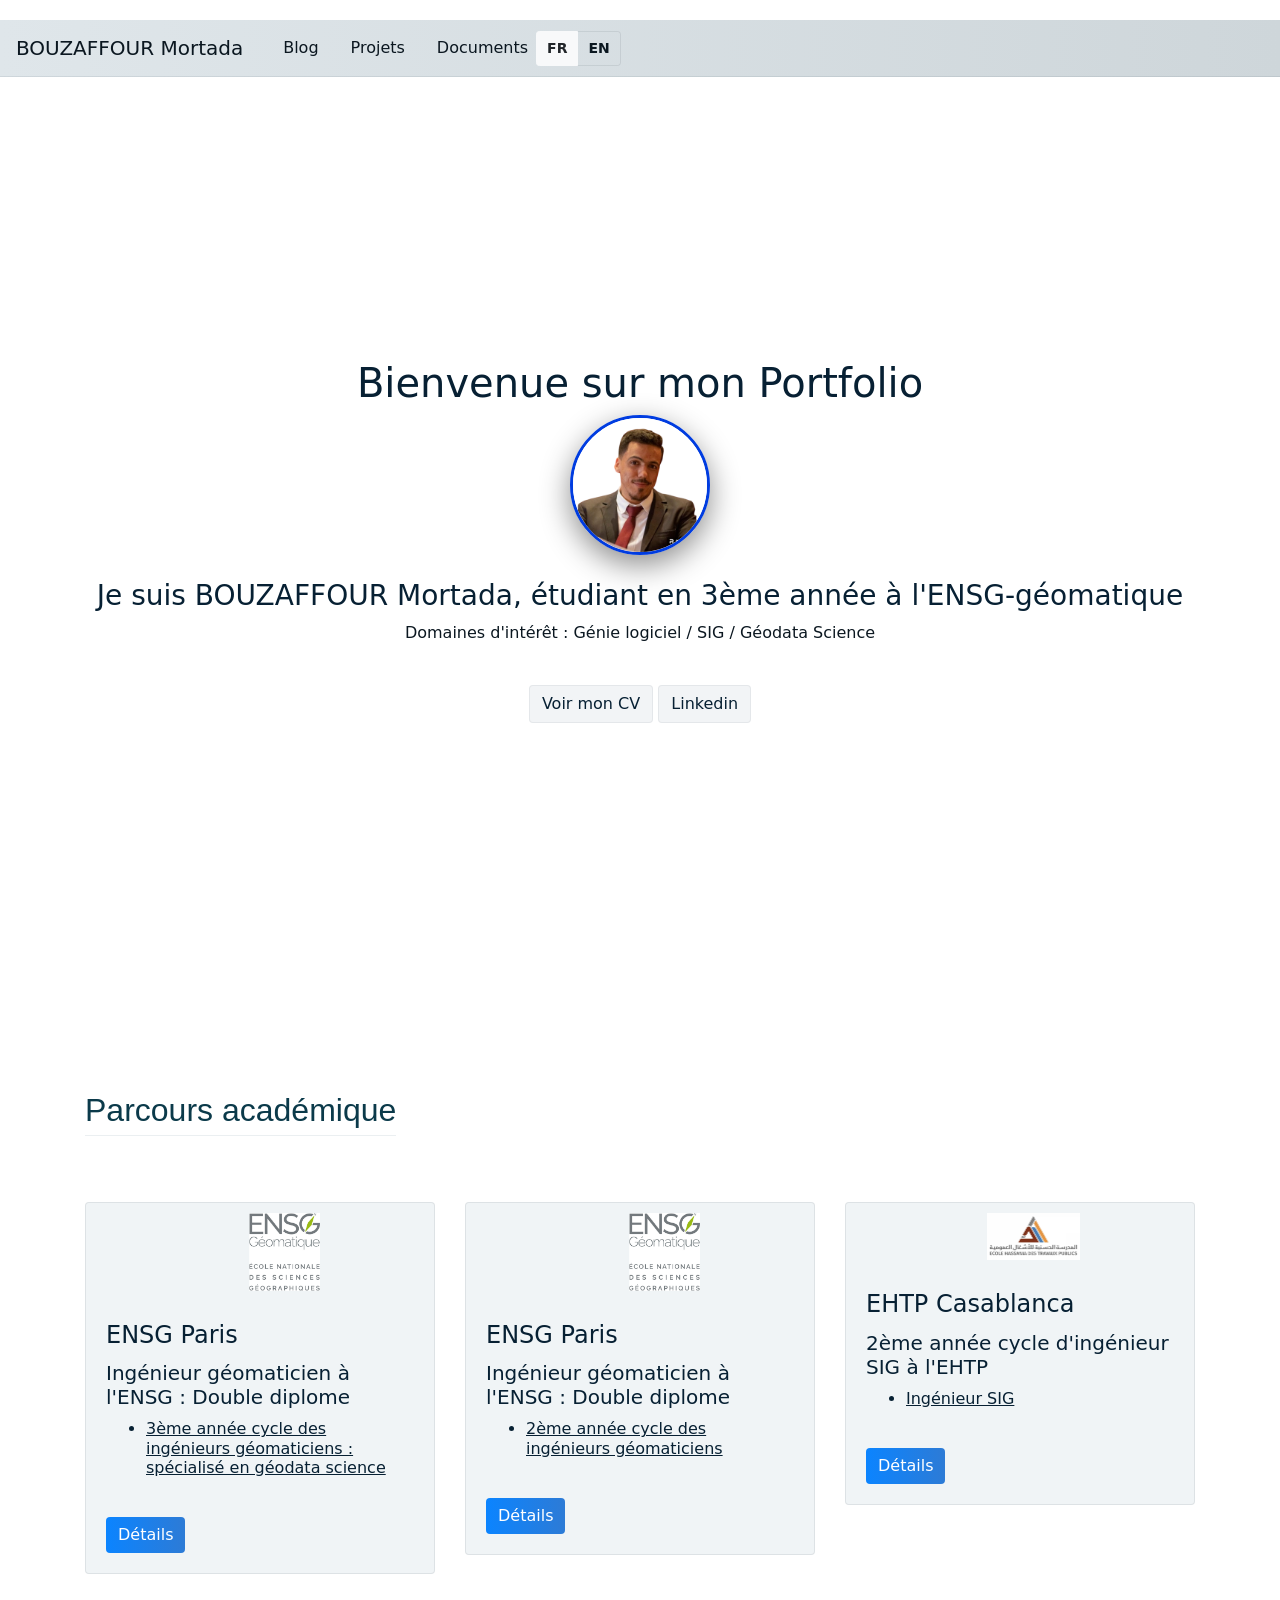
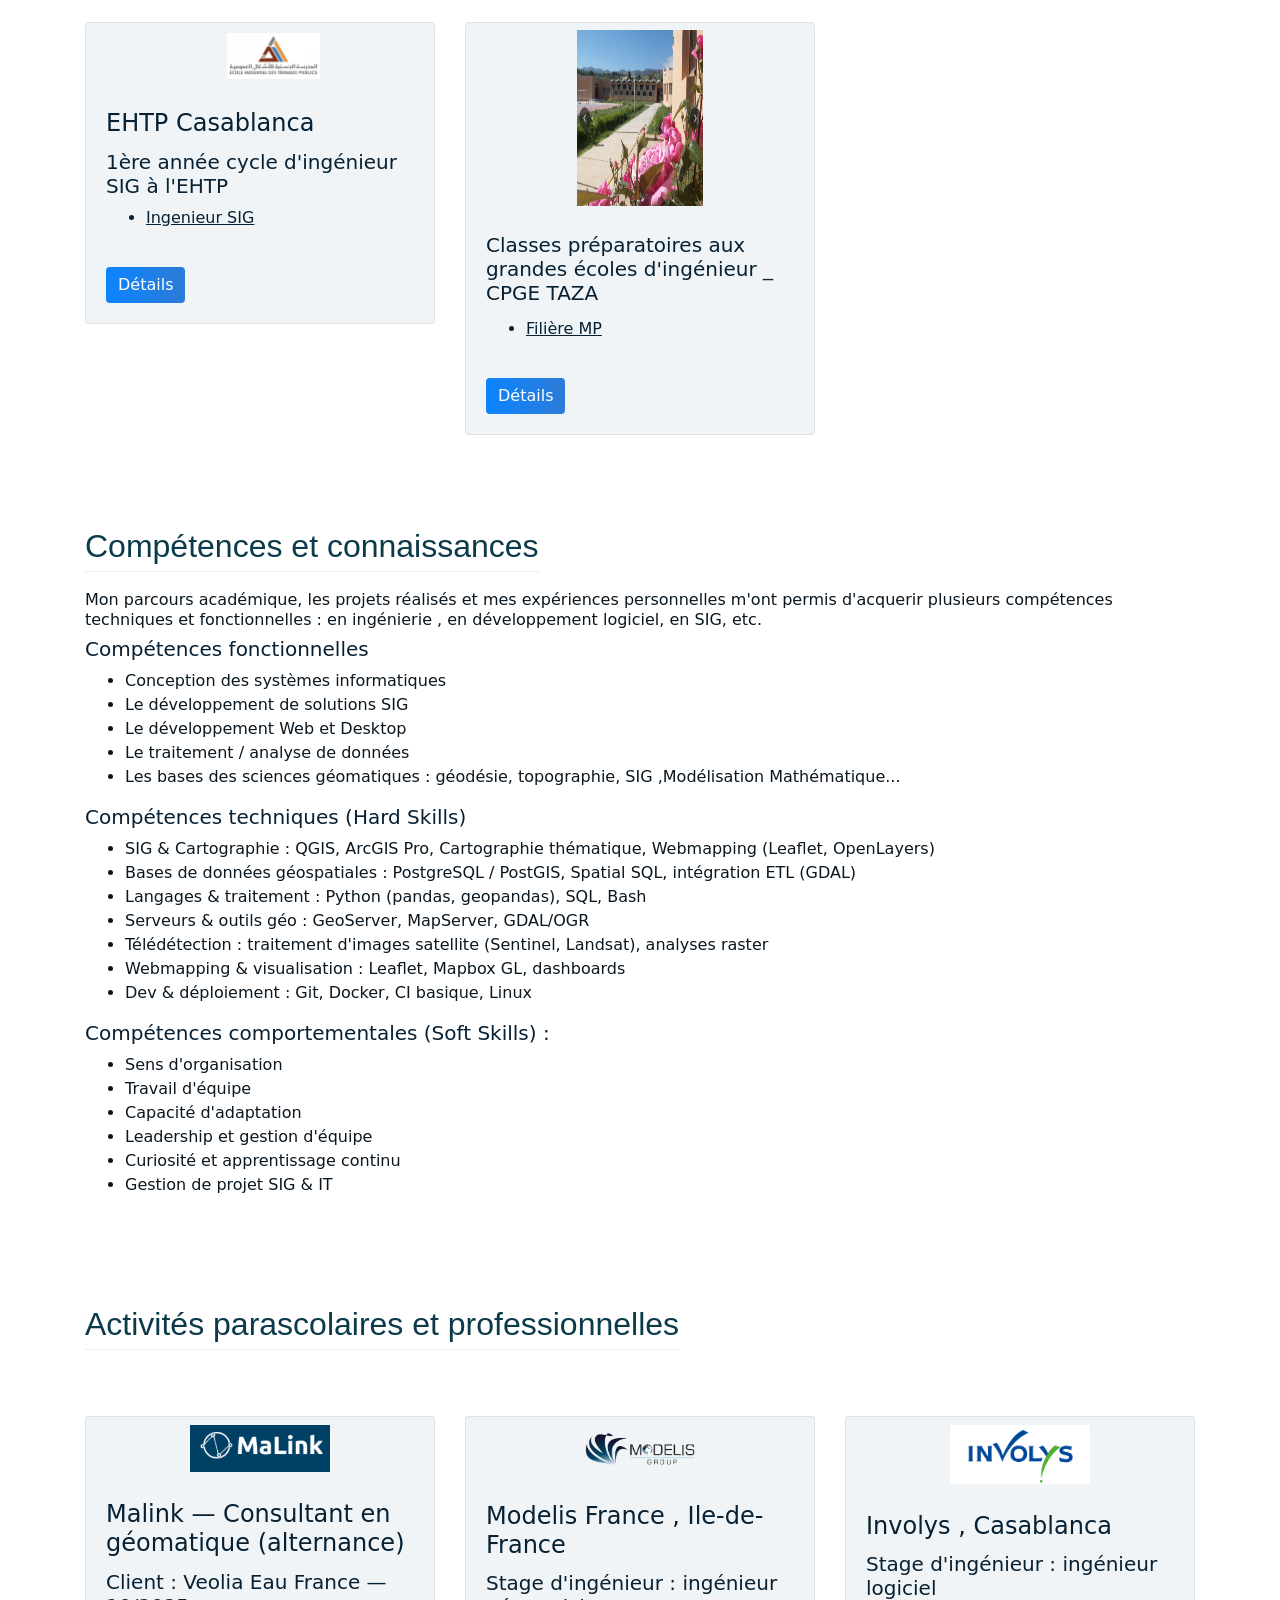
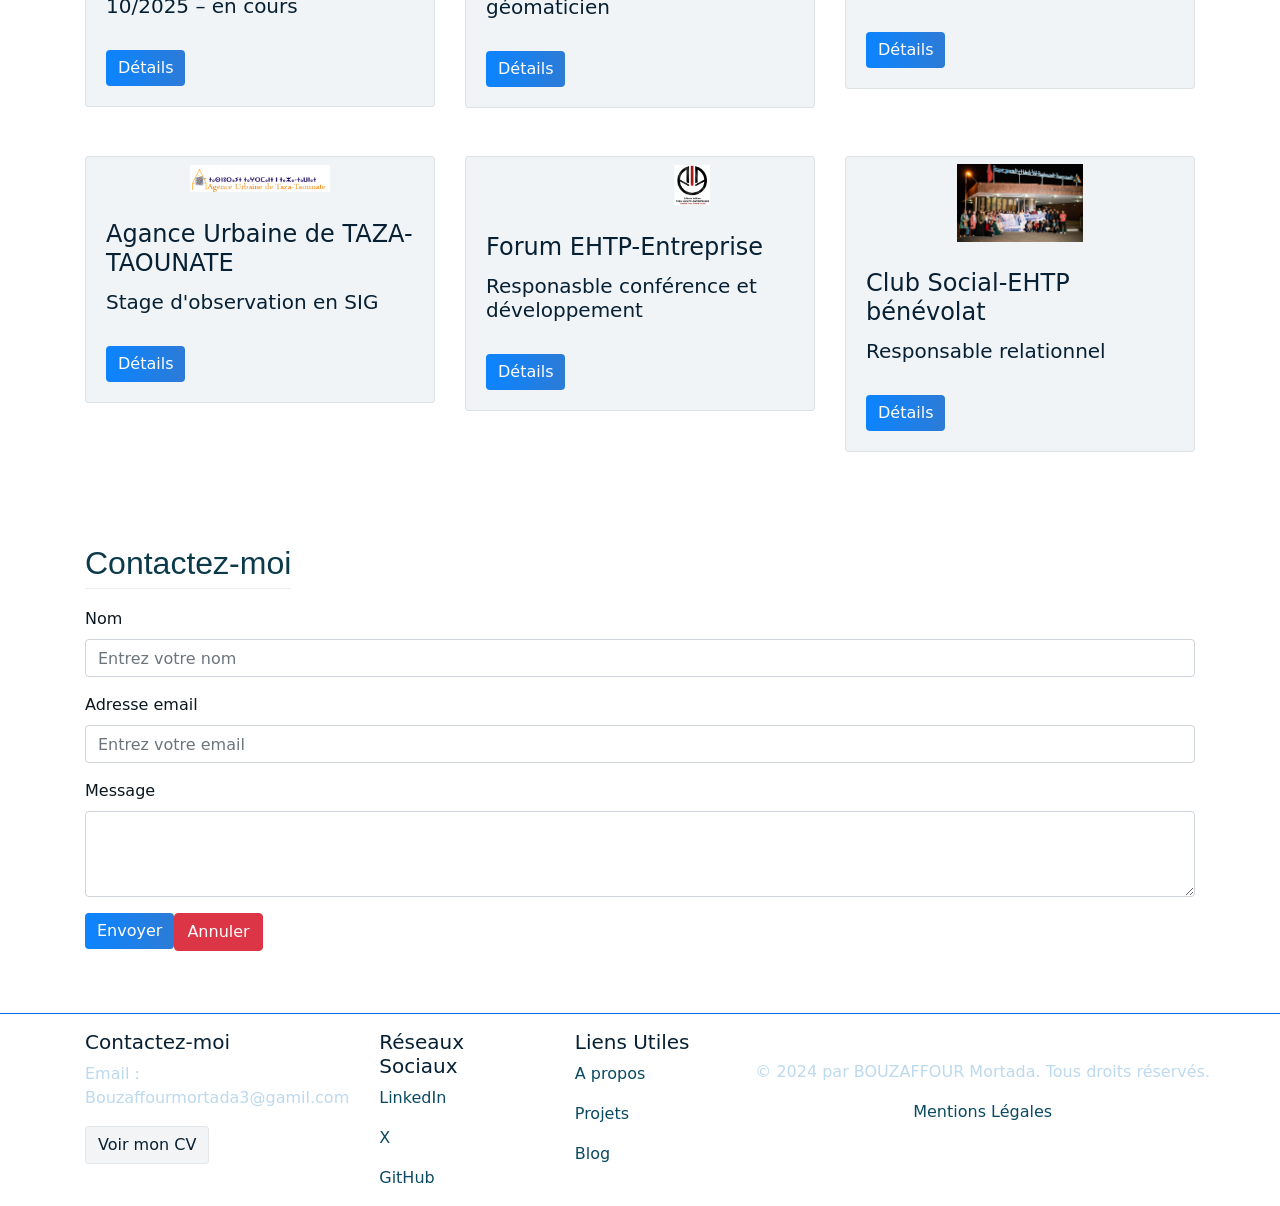
==== commit 684c16dd: "changeemnt de style , quelque modif" ====
--- a/index.html
+++ b/index.html
@@ -52,14 +52,12 @@
           <img src="Ressources/image_back_blanc.png" alt="Ma photo" class="rounded-circle" style="width:20%;height:20% ;border:3px solid rgb(0, 60, 224)">
           <br> <br><h3>Je suis BOUZAFFOUR  Mortada, étudiant en 3ème année à l'ENSG-géomatique</h3>
               <p id="hero_sub">Domaines d'intérêt : Génie logiciel / SIG / Géodata Science</p><br>
-             <a id="cv_link" class="btn btn-info" href="Ressources/Mortada_BOUZAFFOUR_cv_09_2025.pdf" target="_blank">Voir mon CV</a>
+             <a id="cv_link" class="btn btn-info" href="Ressources/BOUZAFFOUR_Mortada_CV_SIG.pdf" target="_blank">Voir mon CV</a>
              <a class="btn btn-info me-2" href="https://www.linkedin.com/in/mortada-bouzaffour-1b0741219/" target="_blank">Linkedin</a>
 
              <ul class="list-unstyled">
              
-              <li>
-                  <i class="fas fa-envelope"></i> Bouzaffourmortada3@gmail.com
-              </li>
+              
           </ul>
       </div>
   </div>
@@ -261,6 +259,7 @@
        <!-- Alternance : Malink / Veolia (insérée avant Modelis) -->
       <div class="col-md-4 mt-5">
         <div class="card">
+          <img class="card-img-top" src="Ressources/log_malink.png" alt="Malink, société de services digitales" >
           <div class="card-body">
             <h4 class="card-title">Malink — Consultant en géomatique (alternance)</h4>
             <h5 class="card-text">Client : Veolia Eau France — 10/2025 – en cours</h5>
@@ -470,7 +469,7 @@
               <h5>Contactez-moi</h5>
               <p>Email : Bouzaffourmortada3@gamil.com</p>
              
-                <a class="btn btn-info" href="Ressources/BOUZAFFOUR_Mortada_CV_SIG_QR.pdf" target="_blank">Voir mon CV </a> 
+                <a class="btn btn-info" href="Ressources/BOUZAFFOUR_Mortada_CV_SIG.pdf" target="_blank">Voir mon CV </a> 
                
           </div>
           <div class="col">
--- a/style.css
+++ b/style.css
@@ -1,27 +1,27 @@
 body {
     padding-top: 20px;
-    background: linear-gradient(180deg,#06202b 0%, #083044 100%);
-    color: #e6f3fb;
+    background: #ffffff;
+    color: #0b1720;
     font-family: 'Inter', system-ui, -apple-system, 'Segoe UI', Roboto, 'Helvetica Neue', Arial;
 }
 
 h1, h2, h3, h4, h5 {
-    color: #e6f3fb;
+    color: #072033;
 }
 
 h2 {
     font-family: 'Inter', Arial, sans-serif;
-    color: #bfe9ff;
+    color: #0b3a4a;
     text-align: center;
-    margin-bottom: 20px;
+    margin-bottom: 18px;
     padding-bottom: 6px;
-    border-bottom: 1px solid rgba(191,233,255,0.08);
+    border-bottom: 1px solid rgba(11,58,74,0.08);
     display: inline-block;
 }
 
 .navbar {
-    background: linear-gradient(90deg,#f5f6f7 0%, #ebedef 100%);
-    border-bottom: 1px solid rgba(11,27,38,0.06);
+    background: linear-gradient(90deg,#dfe6ea 0%, #ced6da 100%);
+    border-bottom: 1px solid rgba(11,27,38,0.08);
 }
 
 .navbar .navbar-brand,
@@ -38,29 +38,29 @@
 }
 
 .card {
-    background: #072231;
-    border: 1px solid rgba(191,233,255,0.04);
-    color: #e6f3fb;
+    background: #f0f4f6;
+    border: 1px solid rgba(11,23,32,0.08);
+    color: #072033;
 }
 
 .card .card-body h4, .card .card-body h5 {
-    color: #e8f9ff;
+    color: #072033;
 }
 
 .btn-primary {
-    background: linear-gradient(90deg,#46b3ff,#8be6ff);
+    background: linear-gradient(90deg,#0b84ff,#2d7bd6);
     border: none;
-    color: #022032;
+    color: #ffffff;
 }
 
 .btn-info {
-    background: rgba(255,255,255,0.04);
-    color: #e6f3fb;
-    border: 1px solid rgba(255,255,255,0.03);
+    background: #f2f4f6;
+    color: #072033;
+    border: 1px solid rgba(11,23,32,0.06);
 }
 
 a {
-    color: #bfe9ff;
+    color: #0b4a63;
 }
 
 section {
@@ -99,6 +99,22 @@
 /* Make details content readable */
 .A i {
     display: block;
-    color: #d7f2ff;
+    color: #274149;
     margin-bottom: 6px;
 }
+
+/* Resize images in academic and professional cards */
+#Parcours .card-img-top {
+    max-width: 140px;
+    height: auto;
+    display: block;
+    margin-left: auto;
+    margin-right: auto;
+    padding: 8px 0;
+}
+
+/* Ensure hero image remains a reasonable size */
+.rounded-circle {
+    width: 140px !important;
+    height: 140px !important;
+}
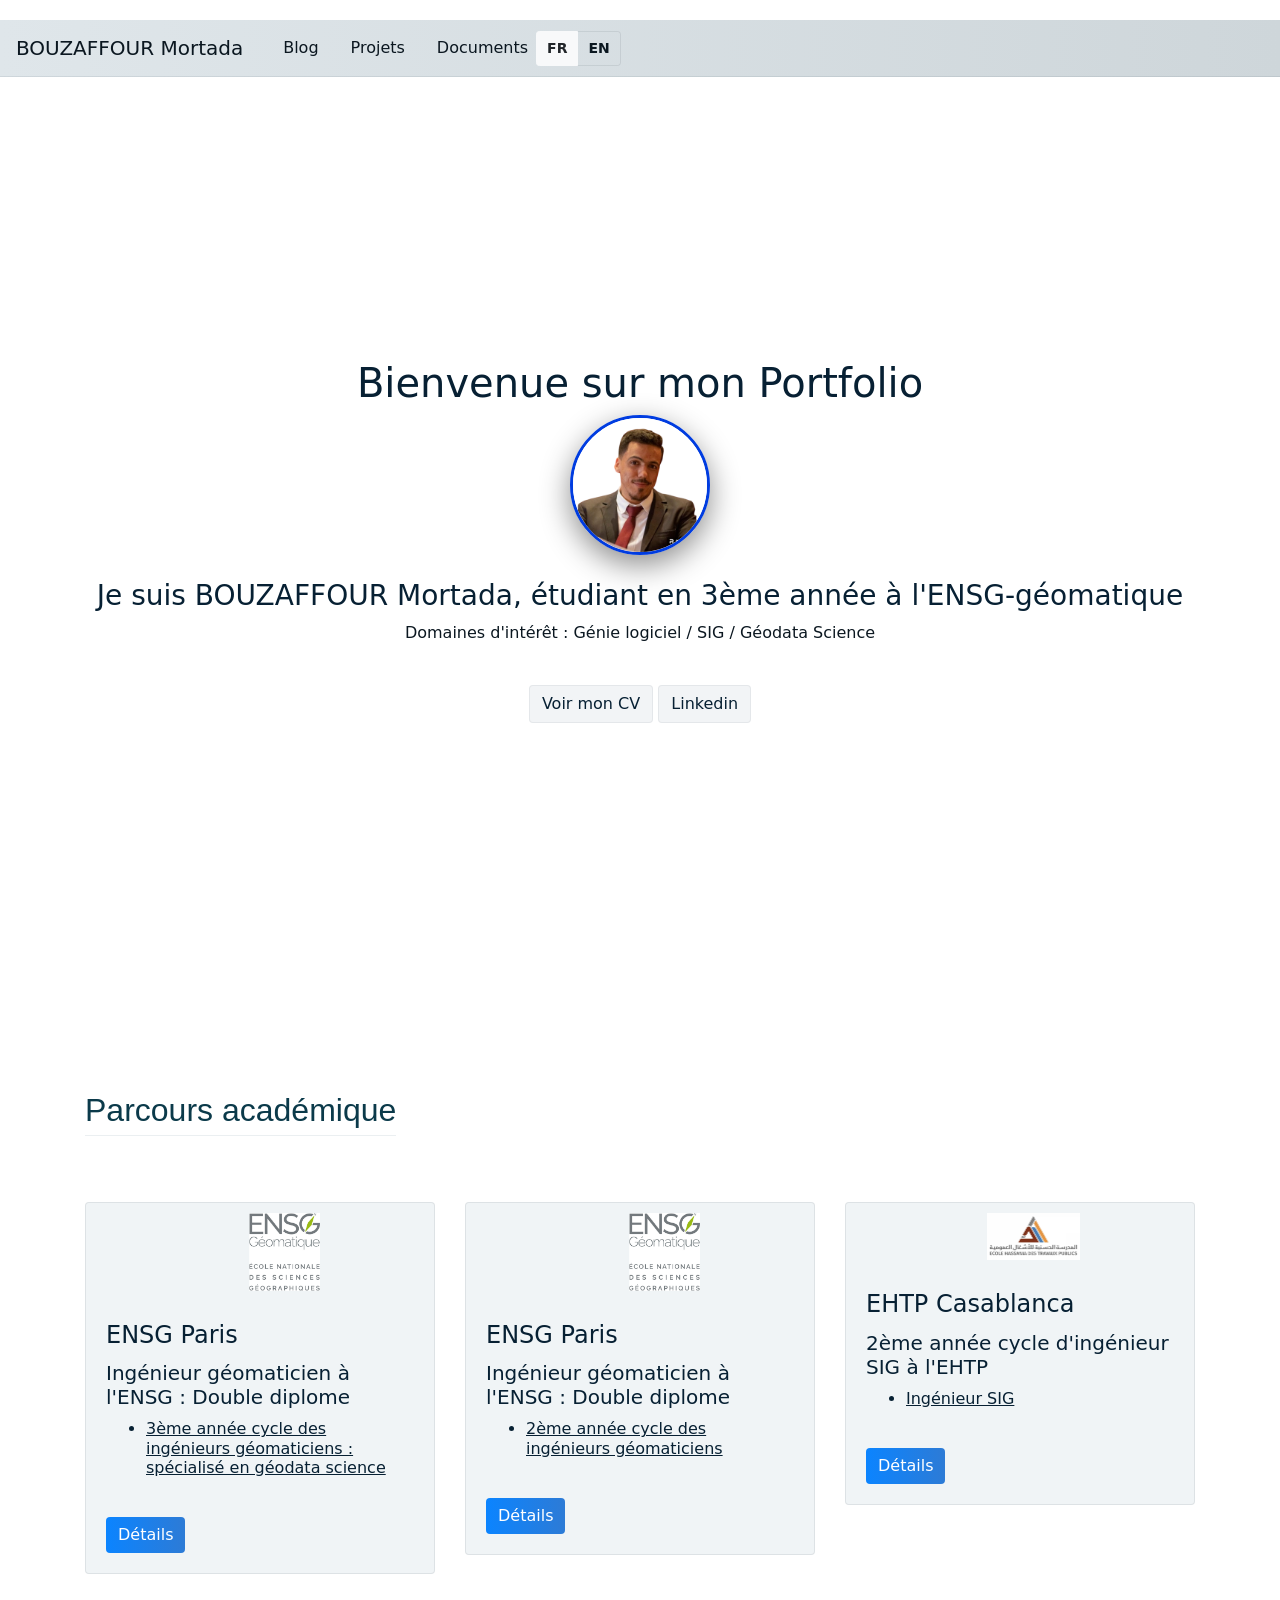
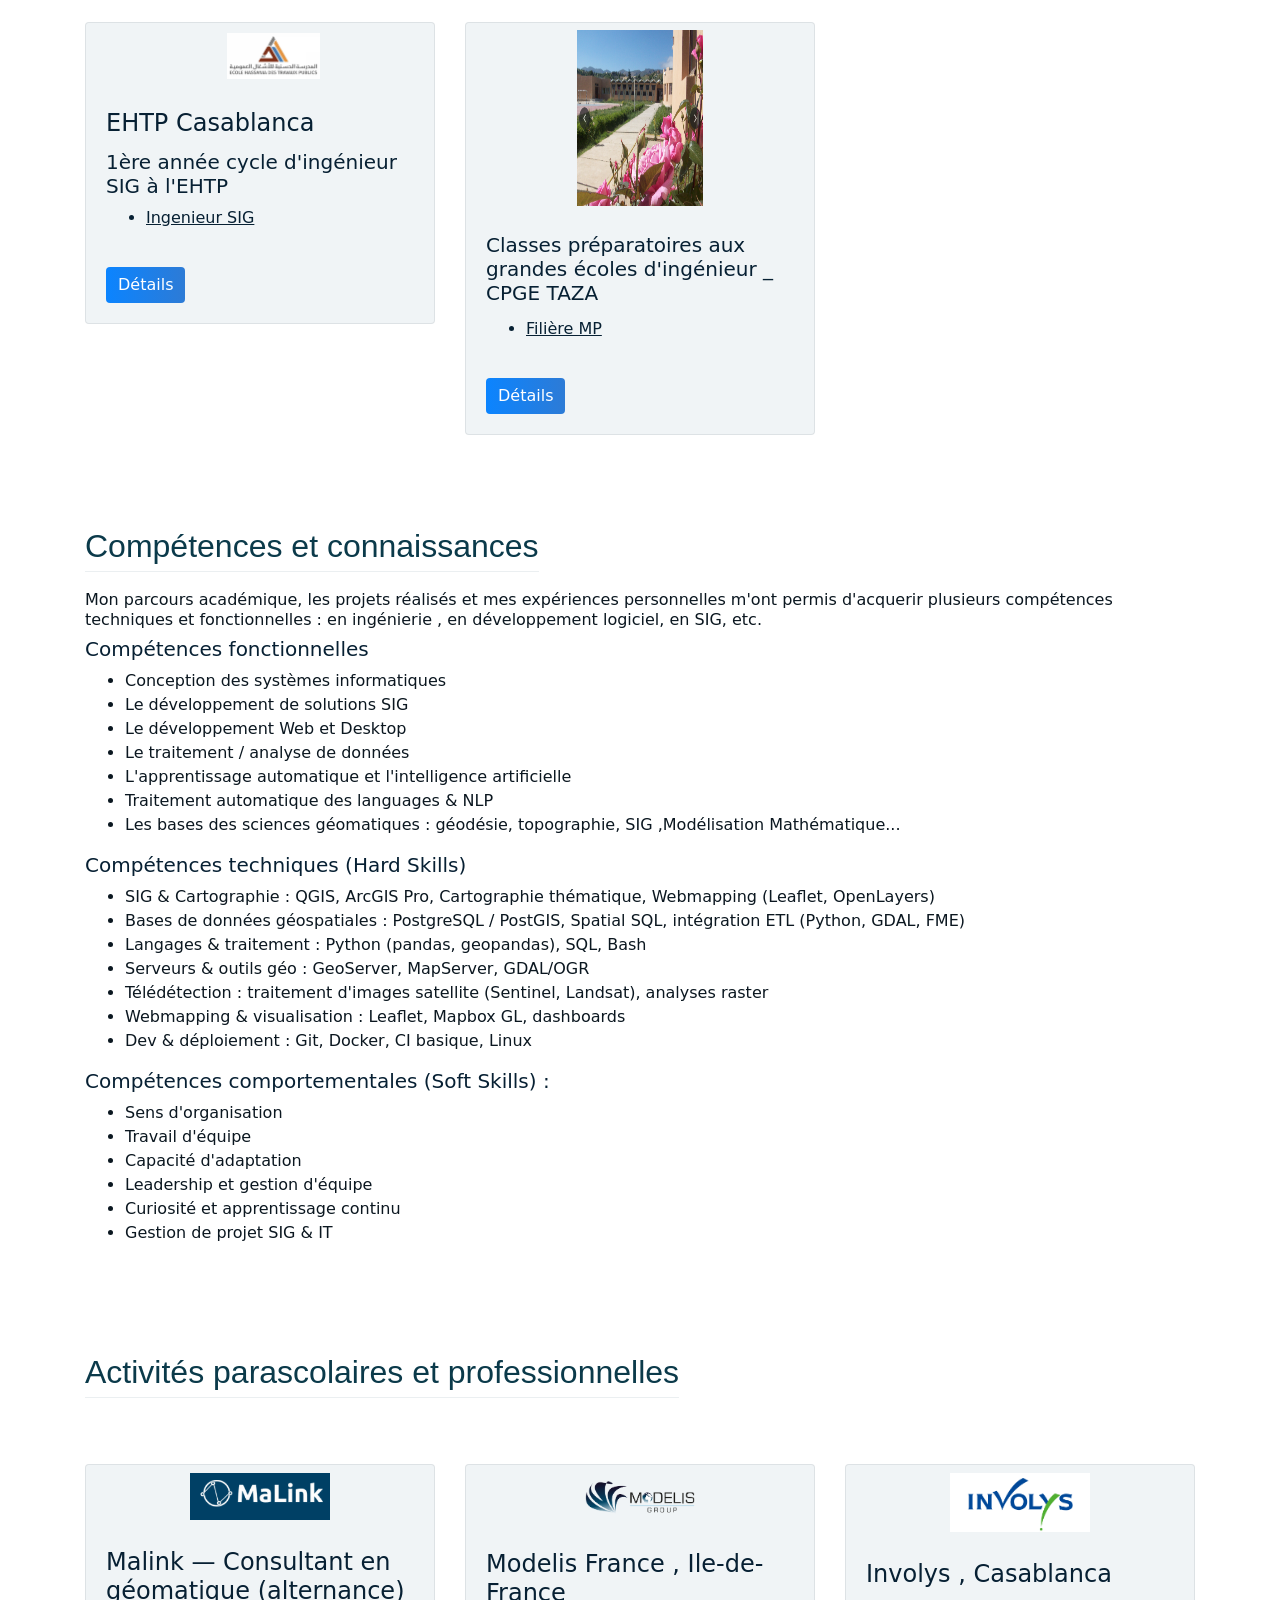
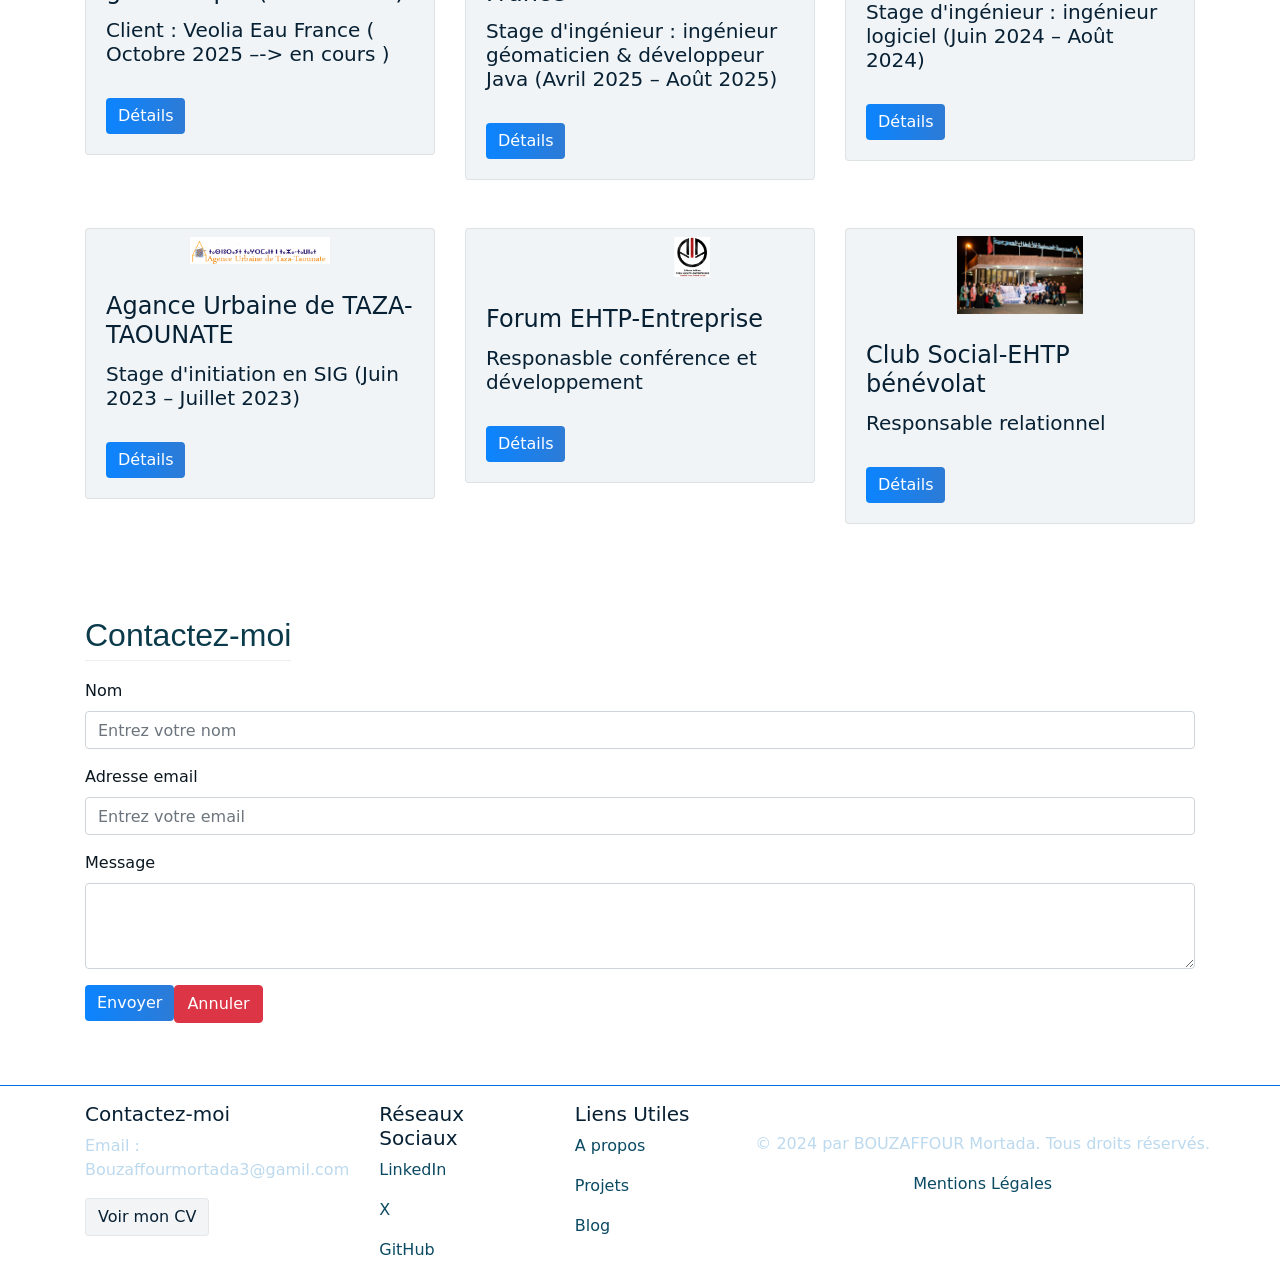
==== commit ce4dd6b1: "ajout de quelques blogs" ====
--- a/index.html
+++ b/index.html
@@ -3,7 +3,17 @@
 <head>
     <meta charset="UTF-8">
     <meta name="viewport" content="width=device-width, initial-scale=1.0">
-    <title>Portfolio</title>
+    <title>Portfolio – BOUZAFFOUR Mortada | Géodata & SIG</title>
+    <meta name="description" content="BOUZAFFOUR Mortada — Ingénieur géomaticien. Projets, articles et compétences en SIG, Géodata Science et GeoAI.">
+    <link rel="sitemap" type="application/xml" title="Sitemap" href="/sitemap.xml">
+
+    <!-- Open Graph / Twitter -->
+    <meta property="og:title" content="BOUZAFFOUR Mortada — Portfolio" />
+    <meta property="og:description" content="Ingénieur géomaticien spécialisé en SIG, Géodata Science et GeoAI. Projets et articles." />
+    <meta property="og:url" content="https://your-domain.com/" />
+    <meta property="og:image" content="https://your-domain.com/Ressources/og-default.png" />
+    <meta property="og:type" content="website" />
+    <meta name="twitter:card" content="summary_large_image" />
     <!-- Bootstrap CSS -->
     <link href="https://stackpath.bootstrapcdn.com/bootstrap/4.5.2/css/bootstrap.min.css" rel="stylesheet">
     <!-- Custom CSS -->
@@ -226,13 +236,15 @@
     <li> Le développement de solutions SIG</li>
     <li> Le développement Web et Desktop </li>
     <li> Le traitement / analyse de données   </li>
+    <li> L'apprentissage automatique et l'intelligence artificielle </li>
+    <li> Traitement automatique des languages & NLP </li>
     <li> Les bases des sciences géomatiques : géodésie, topographie, SIG ,Modélisation Mathématique...  </li>
   </ul>
   
   <h5 id="tech_title">Compétences techniques (Hard Skills)</h5>
   <ul id="tech_list">
     <li>SIG & Cartographie : QGIS, ArcGIS Pro, Cartographie thématique, Webmapping (Leaflet, OpenLayers)</li>
-    <li>Bases de données géospatiales : PostgreSQL / PostGIS, Spatial SQL, intégration ETL (GDAL)</li>
+    <li>Bases de données géospatiales : PostgreSQL / PostGIS, Spatial SQL, intégration ETL (Python, GDAL, FME)</li>
     <li>Langages & traitement : Python (pandas, geopandas), SQL, Bash</li>
     <li>Serveurs & outils géo : GeoServer, MapServer, GDAL/OGR</li>
     <li>Télédétection : traitement d'images satellite (Sentinel, Landsat), analyses raster</li>
@@ -256,13 +268,13 @@
   <h2 id="activity_title">Activités parascolaires et professionnelles</h2>
     <div class="row">
 
-       <!-- Alternance : Malink / Veolia (insérée avant Modelis) -->
+       <!-- Alternance : Malink / Veolia  -->
       <div class="col-md-4 mt-5">
         <div class="card">
           <img class="card-img-top" src="Ressources/log_malink.png" alt="Malink, société de services digitales" >
           <div class="card-body">
             <h4 class="card-title">Malink — Consultant en géomatique (alternance)</h4>
-            <h5 class="card-text">Client : Veolia Eau France — 10/2025 – en cours</h5>
+            <h5 class="card-text">Client : Veolia Eau France ( Octobre 2025 –-> en cours )</h5>
             <ul class="A" style="display: none;">
               <li>
                 <h6>Missions :</h6>
@@ -284,7 +296,7 @@
             <img class="card-img-top" src="Ressources/MODELIS-Groupe.png" alt="Modelis France, société de services en géométique" >
             <div class="card-body">
                 <h4 class="card-title">Modelis France , Ile-de-France</h4>
-                <h5 class="card-text">Stage d'ingénieur : ingénieur géomaticien</h5>
+                <h5 class="card-text">Stage d'ingénieur : ingénieur géomaticien & développeur Java (Avril 2025 – Août 2025)</h5>
                 <ul class="A"  style="display: none;">
                   <li><h6>Sujet :</h6> 
                     Participation au développement de GeoLand, une application web sig dédiée au cadastre et aux calculs topographiques.
@@ -312,10 +324,10 @@
             <img class="card-img-top" src="Ressources/involys.png" alt="Involys, éditeur de logiciels , Casablanca" >
             <div class="card-body">
                 <h4 class="card-title">Involys , Casablanca</h4>
-                <h5 class="card-text">Stage d'ingénieur : ingénieur logiciel </h5>
+                <h5 class="card-text">Stage d'ingénieur : ingénieur logiciel (Juin 2024 – Août 2024)</h5>
                 <ul class="A"  style="display: none;">
                   <li><h6>Sujet :</h6> 
-                    Mise en place d’un syst`eme de
+                    Mise en place d’un système de
                     journalisation des transactions dans une
                     solution de gestion des budgets et des
                     achats
@@ -341,7 +353,7 @@
               <img class="card-img-top" src="Ressources/Au_taza_taounat.png" alt="Agence urbaine de TAZA-TAOUNATE" >
               <div class="card-body">
                   <h4 class="card-title">Agance Urbaine de TAZA-TAOUNATE</h4>
-                  <h5 class="card-text">Stage d'observation en SIG </h5>
+                  <h5 class="card-text">Stage d'initiation en SIG (Juin 2023 – Juillet 2023)</h5>
                   <ul class="A"  style="display: none;">
                     <li><h6>Sujet :</h6> 
                       Elaboration d'un mode opératoire pour l'intégration des
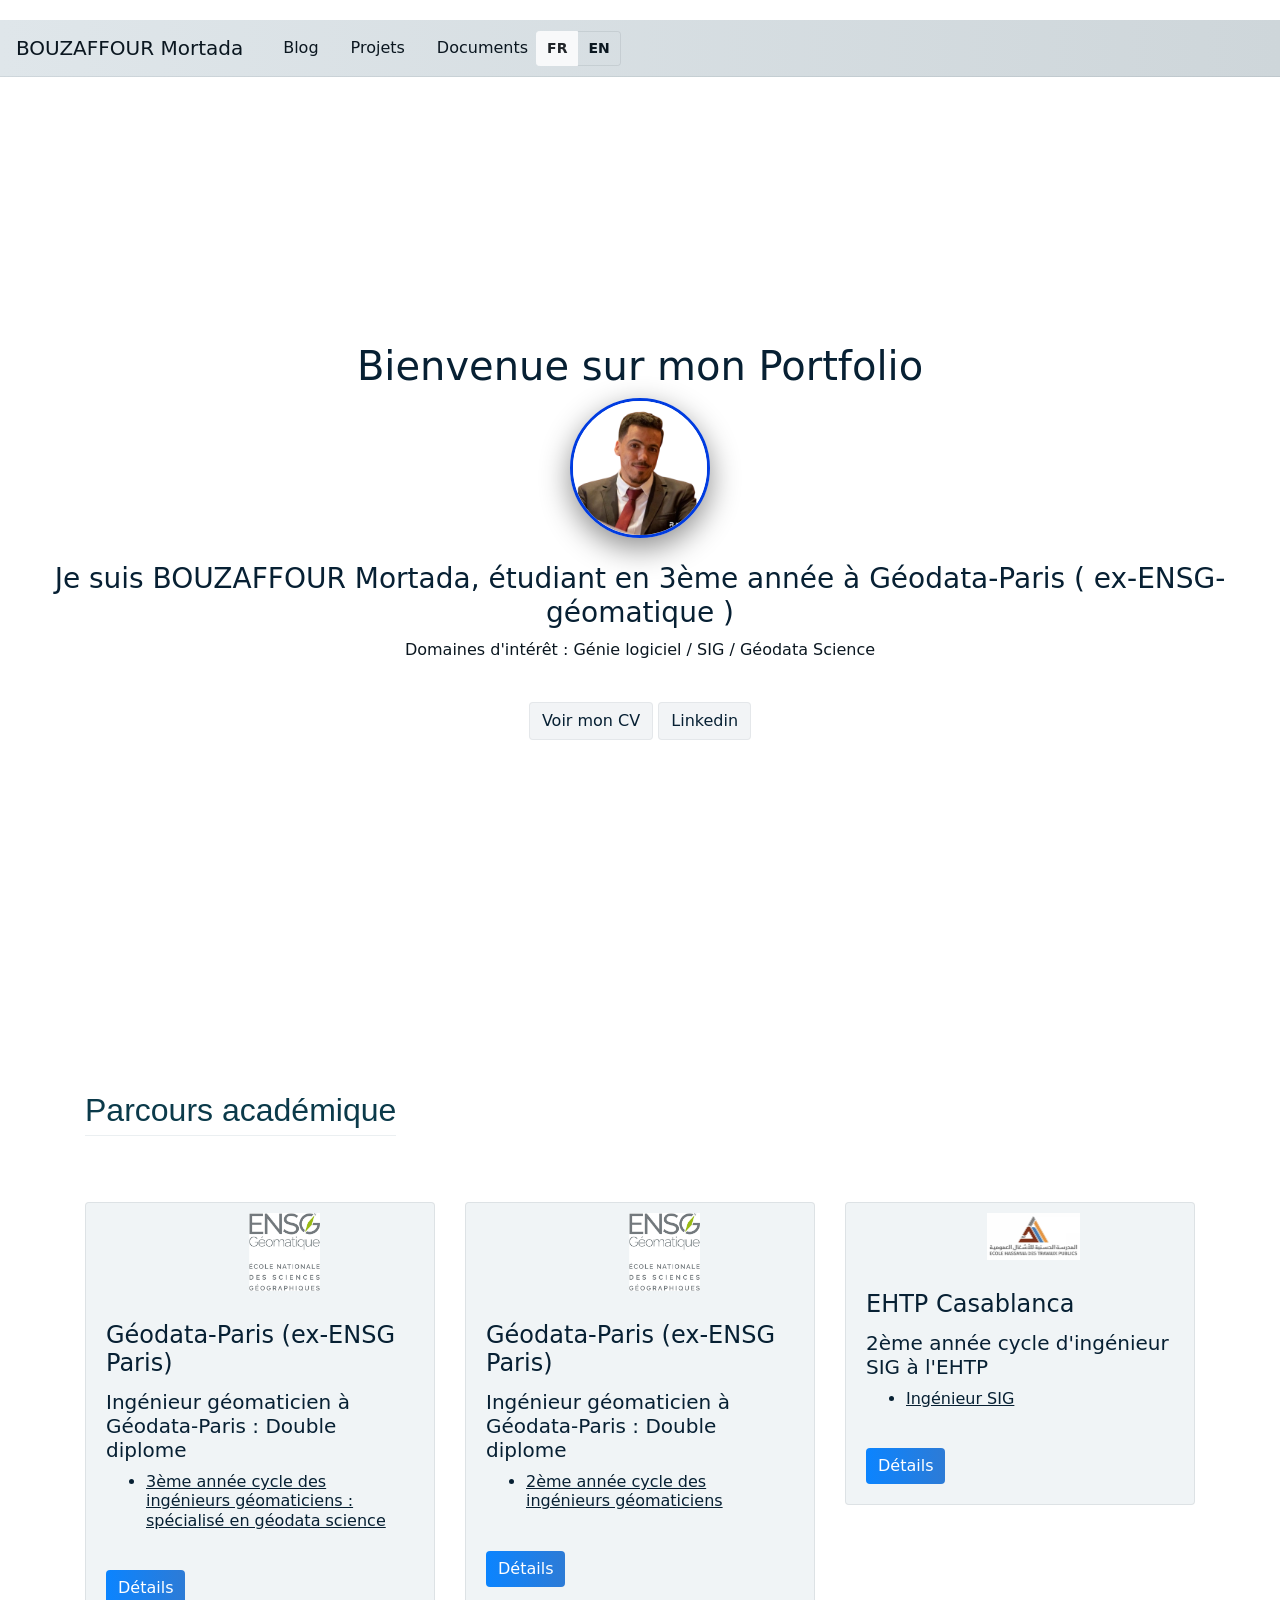
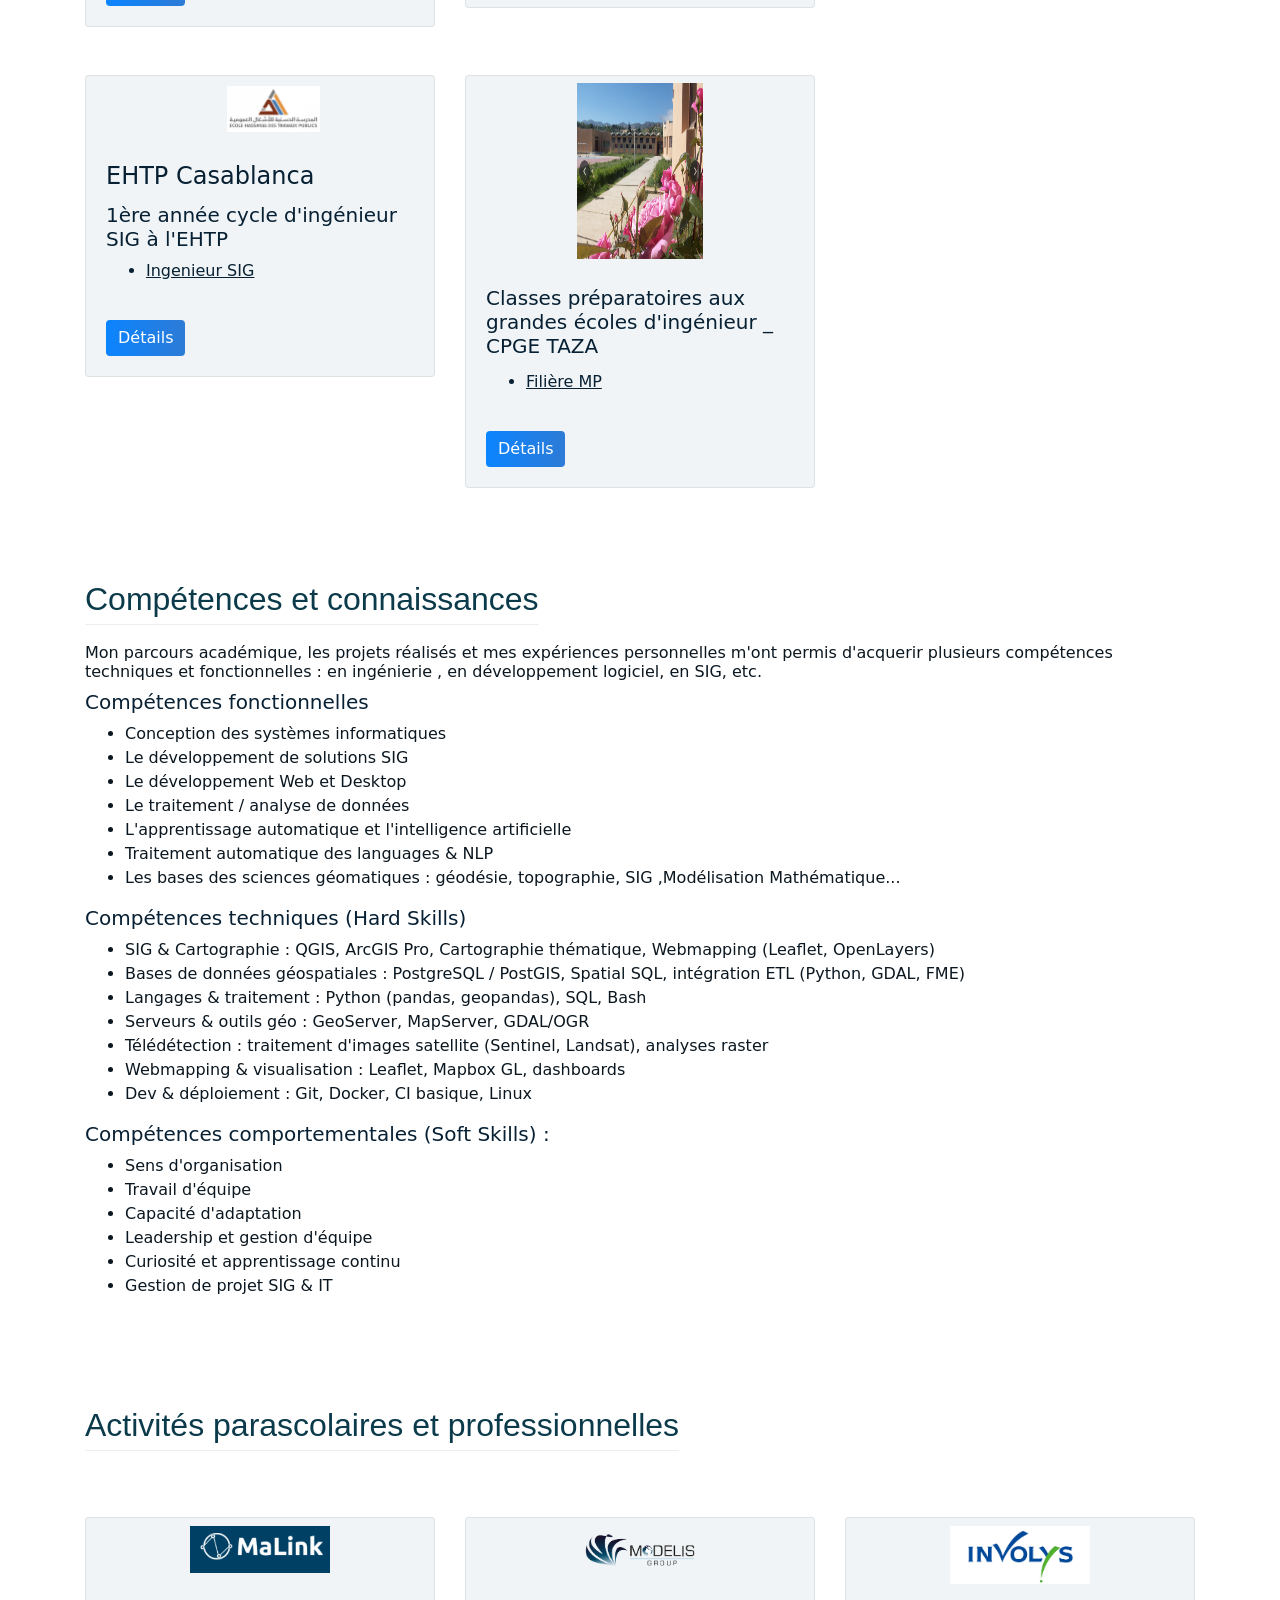
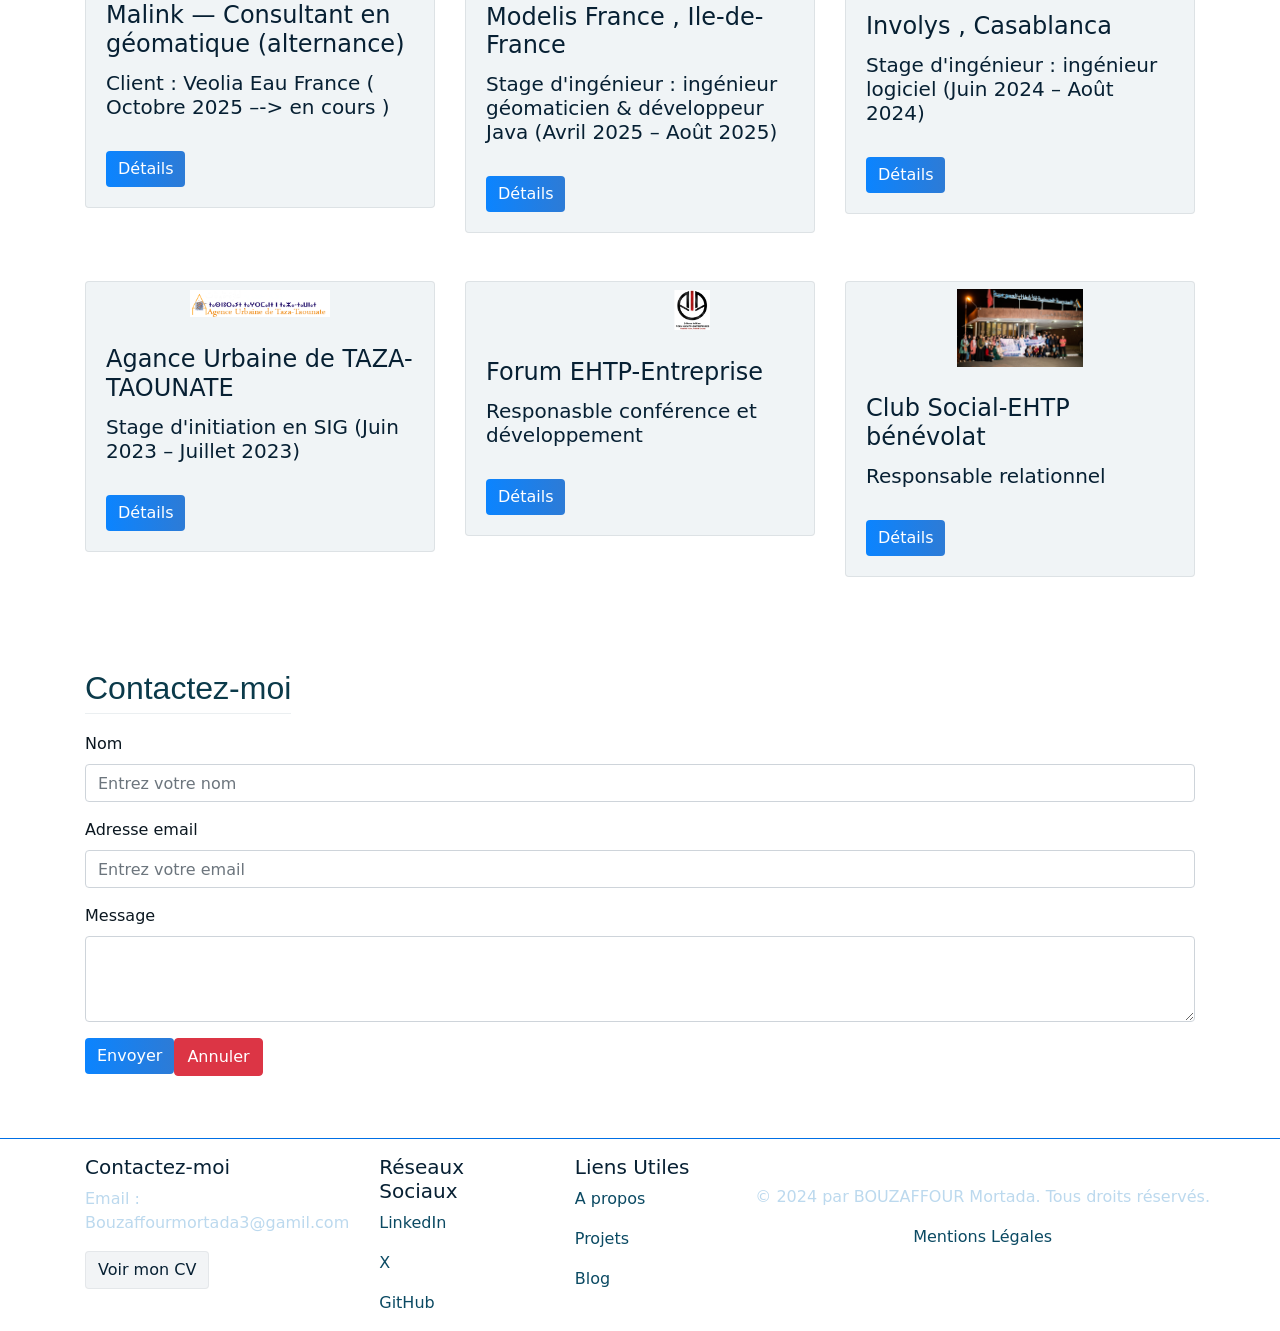
==== commit 8822562b: "changeemnt nom cole" ====
--- a/index.html
+++ b/index.html
@@ -60,7 +60,7 @@
       <div class="col">
         <h1 id="hero_title">Bienvenue sur mon Portfolio</h1>
           <img src="Ressources/image_back_blanc.png" alt="Ma photo" class="rounded-circle" style="width:20%;height:20% ;border:3px solid rgb(0, 60, 224)">
-          <br> <br><h3>Je suis BOUZAFFOUR  Mortada, étudiant en 3ème année à l'ENSG-géomatique</h3>
+          <br> <br><h3>Je suis BOUZAFFOUR  Mortada, étudiant en 3ème année à Géodata-Paris ( ex-ENSG-géomatique )</h3>
               <p id="hero_sub">Domaines d'intérêt : Génie logiciel / SIG / Géodata Science</p><br>
              <a id="cv_link" class="btn btn-info" href="Ressources/BOUZAFFOUR_Mortada_CV_SIG.pdf" target="_blank">Voir mon CV</a>
              <a class="btn btn-info me-2" href="https://www.linkedin.com/in/mortada-bouzaffour-1b0741219/" target="_blank">Linkedin</a>
@@ -85,8 +85,8 @@
           <img class="card-img-top" src="Ressources/ENSG.png" alt="ENSG Paris" style="width:50%;height:50%;padding:10px;padding-left:17%">
         </div>
         <div class="card-body">
-          <h4 class="card-title">ENSG Paris</h4>
-          <h5 class="card-text">Ingénieur géomaticien à l'ENSG : Double diplome</h5>
+          <h4 class="card-title">Géodata-Paris (ex-ENSG Paris)</h4>
+          <h5 class="card-text">Ingénieur géomaticien à Géodata-Paris : Double diplome</h5>
           <ul class="A">
             <li><h6 style="text-decoration:underline">3ème année cycle des ingénieurs géomaticiens : spécialisé en géodata science</h6>
               <i style="display: none;">- Systèmes d’information  </i>
@@ -114,8 +114,8 @@
           <img class="card-img-top" src="Ressources/ENSG.png" alt="ENSG Paris" style="width:50%;height:50%;padding:10px;padding-left:17%">
         </div>
         <div class="card-body">
-          <h4 class="card-title">ENSG Paris</h4>
-          <h5 class="card-text">Ingénieur géomaticien à l'ENSG : Double diplome</h5>
+          <h4 class="card-title">Géodata-Paris (ex-ENSG Paris)</h4>
+          <h5 class="card-text">Ingénieur géomaticien à Géodata-Paris : Double diplome</h5>
           <ul class="A">
             <li><h6 style="text-decoration:underline">2ème année cycle des ingénieurs géomaticiens</h6>
               <i style="display: none;">- Géomatique et applications</i>
